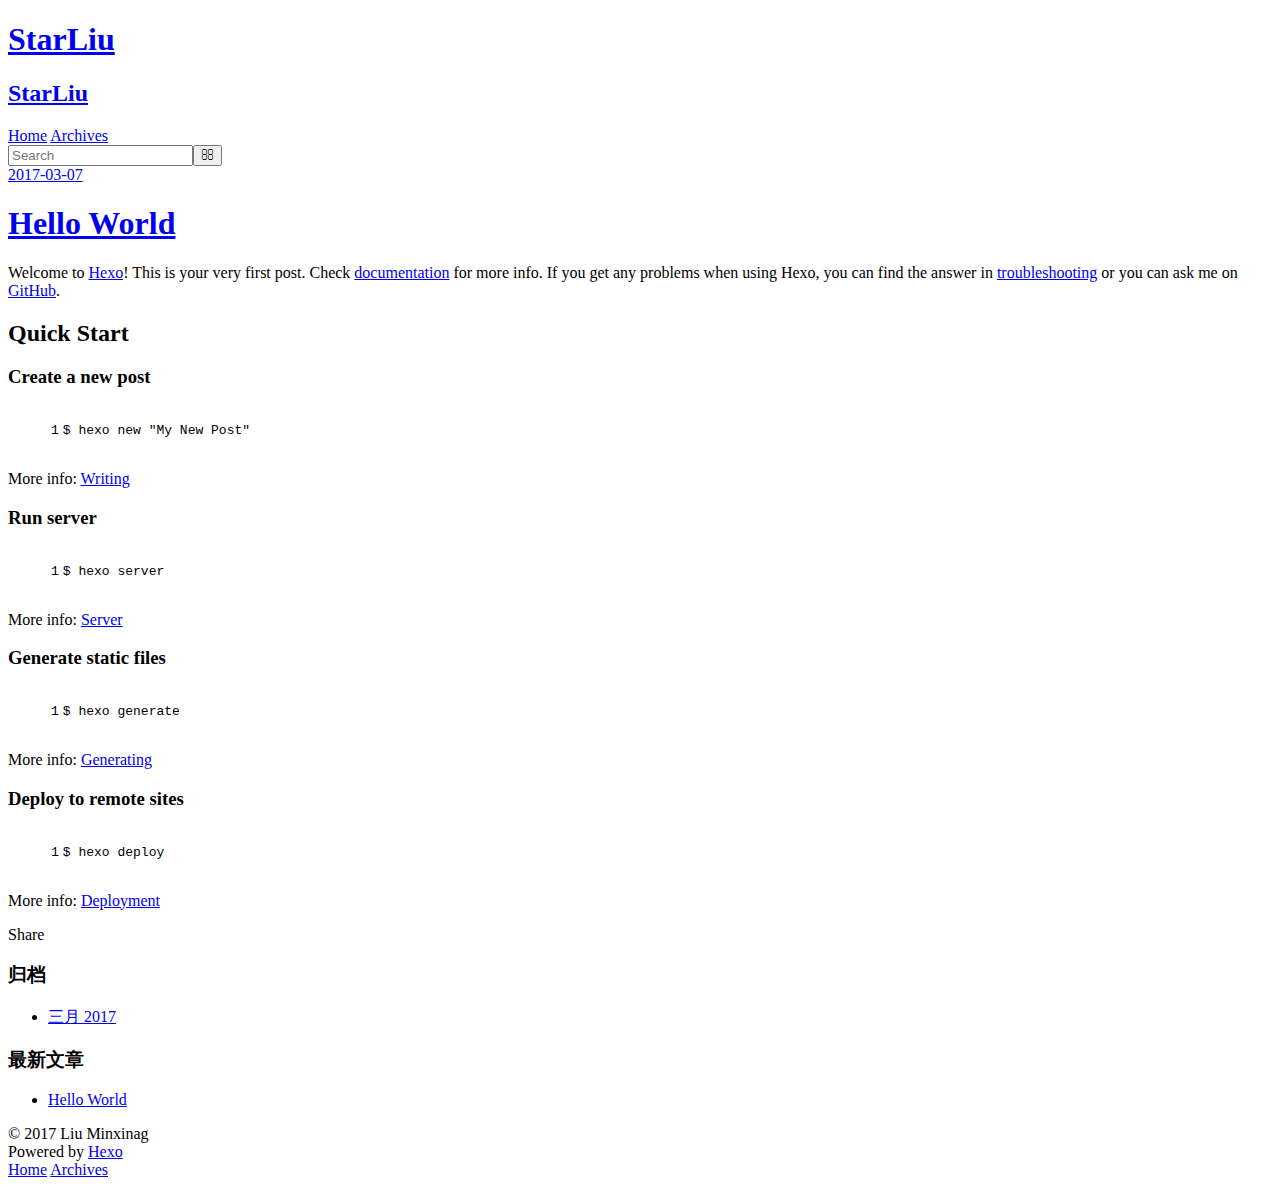
==== index.html @ 8bdf1f51 "Site updated: 2017-03-08 11:22:08" ====
<!DOCTYPE html>
<html>
<head>
  <meta charset="utf-8">
  
  <title>StarLiu</title>
  <meta name="viewport" content="width=device-width, initial-scale=1, maximum-scale=1">
  <meta name="description" content="hello,every body!~">
<meta property="og:type" content="website">
<meta property="og:title" content="StarLiu">
<meta property="og:url" content="https://qq56656808.github.io/index.html">
<meta property="og:site_name" content="StarLiu">
<meta property="og:description" content="hello,every body!~">
<meta name="twitter:card" content="summary">
<meta name="twitter:title" content="StarLiu">
<meta name="twitter:description" content="hello,every body!~">
  
    <link rel="alternate" href="/atom.xml" title="StarLiu" type="application/atom+xml">
  
  
    <link rel="icon" href="/favicon.png">
  
  
    <link href="//fonts.googleapis.com/css?family=Source+Code+Pro" rel="stylesheet" type="text/css">
  
  <link rel="stylesheet" href="/qq56956808.github.io/css/style.css">
  

</head>

<body>
  <div id="container">
    <div id="wrap">
      <header id="header">
  <div id="banner"></div>
  <div id="header-outer" class="outer">
    <div id="header-title" class="inner">
      <h1 id="logo-wrap">
        <a href="/qq56956808.github.io/" id="logo">StarLiu</a>
      </h1>
      
        <h2 id="subtitle-wrap">
          <a href="/qq56956808.github.io/" id="subtitle">StarLiu</a>
        </h2>
      
    </div>
    <div id="header-inner" class="inner">
      <nav id="main-nav">
        <a id="main-nav-toggle" class="nav-icon"></a>
        
          <a class="main-nav-link" href="/qq56956808.github.io/">Home</a>
        
          <a class="main-nav-link" href="/qq56956808.github.io/archives">Archives</a>
        
      </nav>
      <nav id="sub-nav">
        
          <a id="nav-rss-link" class="nav-icon" href="/atom.xml" title="RSS Feed"></a>
        
        <a id="nav-search-btn" class="nav-icon" title="搜索"></a>
      </nav>
      <div id="search-form-wrap">
        <form action="//google.com/search" method="get" accept-charset="UTF-8" class="search-form"><input type="search" name="q" results="0" class="search-form-input" placeholder="Search"><button type="submit" class="search-form-submit">&#xF002;</button><input type="hidden" name="sitesearch" value="https://qq56656808.github.io"></form>
      </div>
    </div>
  </div>
</header>
      <div class="outer">
        <section id="main">
  
    <article id="post-hello-world" class="article article-type-post" itemscope itemprop="blogPost">
  <div class="article-meta">
    <a href="/qq56956808.github.io/2017/03/07/hello-world/" class="article-date">
  <time datetime="2017-03-07T15:05:04.180Z" itemprop="datePublished">2017-03-07</time>
</a>
    
  </div>
  <div class="article-inner">
    
    
      <header class="article-header">
        
  
    <h1 itemprop="name">
      <a class="article-title" href="/qq56956808.github.io/2017/03/07/hello-world/">Hello World</a>
    </h1>
  

      </header>
    
    <div class="article-entry" itemprop="articleBody">
      
        <p>Welcome to <a href="https://hexo.io/" target="_blank" rel="external">Hexo</a>! This is your very first post. Check <a href="https://hexo.io/docs/" target="_blank" rel="external">documentation</a> for more info. If you get any problems when using Hexo, you can find the answer in <a href="https://hexo.io/docs/troubleshooting.html" target="_blank" rel="external">troubleshooting</a> or you can ask me on <a href="https://github.com/hexojs/hexo/issues" target="_blank" rel="external">GitHub</a>.</p>
<h2 id="Quick-Start"><a href="#Quick-Start" class="headerlink" title="Quick Start"></a>Quick Start</h2><h3 id="Create-a-new-post"><a href="#Create-a-new-post" class="headerlink" title="Create a new post"></a>Create a new post</h3><figure class="highlight bash"><table><tr><td class="gutter"><pre><div class="line">1</div></pre></td><td class="code"><pre><div class="line">$ hexo new <span class="string">"My New Post"</span></div></pre></td></tr></table></figure>
<p>More info: <a href="https://hexo.io/docs/writing.html" target="_blank" rel="external">Writing</a></p>
<h3 id="Run-server"><a href="#Run-server" class="headerlink" title="Run server"></a>Run server</h3><figure class="highlight bash"><table><tr><td class="gutter"><pre><div class="line">1</div></pre></td><td class="code"><pre><div class="line">$ hexo server</div></pre></td></tr></table></figure>
<p>More info: <a href="https://hexo.io/docs/server.html" target="_blank" rel="external">Server</a></p>
<h3 id="Generate-static-files"><a href="#Generate-static-files" class="headerlink" title="Generate static files"></a>Generate static files</h3><figure class="highlight bash"><table><tr><td class="gutter"><pre><div class="line">1</div></pre></td><td class="code"><pre><div class="line">$ hexo generate</div></pre></td></tr></table></figure>
<p>More info: <a href="https://hexo.io/docs/generating.html" target="_blank" rel="external">Generating</a></p>
<h3 id="Deploy-to-remote-sites"><a href="#Deploy-to-remote-sites" class="headerlink" title="Deploy to remote sites"></a>Deploy to remote sites</h3><figure class="highlight bash"><table><tr><td class="gutter"><pre><div class="line">1</div></pre></td><td class="code"><pre><div class="line">$ hexo deploy</div></pre></td></tr></table></figure>
<p>More info: <a href="https://hexo.io/docs/deployment.html" target="_blank" rel="external">Deployment</a></p>

      
    </div>
    <footer class="article-footer">
      <a data-url="https://qq56656808.github.io/qq56956808.github.io/2017/03/07/hello-world/" data-id="cj00eetyg0000ecduipn1gcy0" class="article-share-link">Share</a>
      
      
    </footer>
  </div>
  
</article>


  

</section>
        
          <aside id="sidebar">
  
    

  
    

  
    
  
    
  <div class="widget-wrap">
    <h3 class="widget-title">归档</h3>
    <div class="widget">
      <ul class="archive-list"><li class="archive-list-item"><a class="archive-list-link" href="/qq56956808.github.io/archives/2017/03/">三月 2017</a></li></ul>
    </div>
  </div>


  
    
  <div class="widget-wrap">
    <h3 class="widget-title">最新文章</h3>
    <div class="widget">
      <ul>
        
          <li>
            <a href="/qq56956808.github.io/2017/03/07/hello-world/">Hello World</a>
          </li>
        
      </ul>
    </div>
  </div>

  
</aside>
        
      </div>
      <footer id="footer">
  
  <div class="outer">
    <div id="footer-info" class="inner">
      &copy; 2017 Liu Minxinag<br>
      Powered by <a href="http://hexo.io/" target="_blank">Hexo</a>
    </div>
  </div>
</footer>
    </div>
    <nav id="mobile-nav">
  
    <a href="/qq56956808.github.io/" class="mobile-nav-link">Home</a>
  
    <a href="/qq56956808.github.io/archives" class="mobile-nav-link">Archives</a>
  
</nav>
    

<script src="//ajax.googleapis.com/ajax/libs/jquery/2.0.3/jquery.min.js"></script>


  <link rel="stylesheet" href="/qq56956808.github.io/fancybox/jquery.fancybox.css">
  <script src="/qq56956808.github.io/fancybox/jquery.fancybox.pack.js"></script>


<script src="/qq56956808.github.io/js/script.js"></script>

  </div>
</body>
</html>
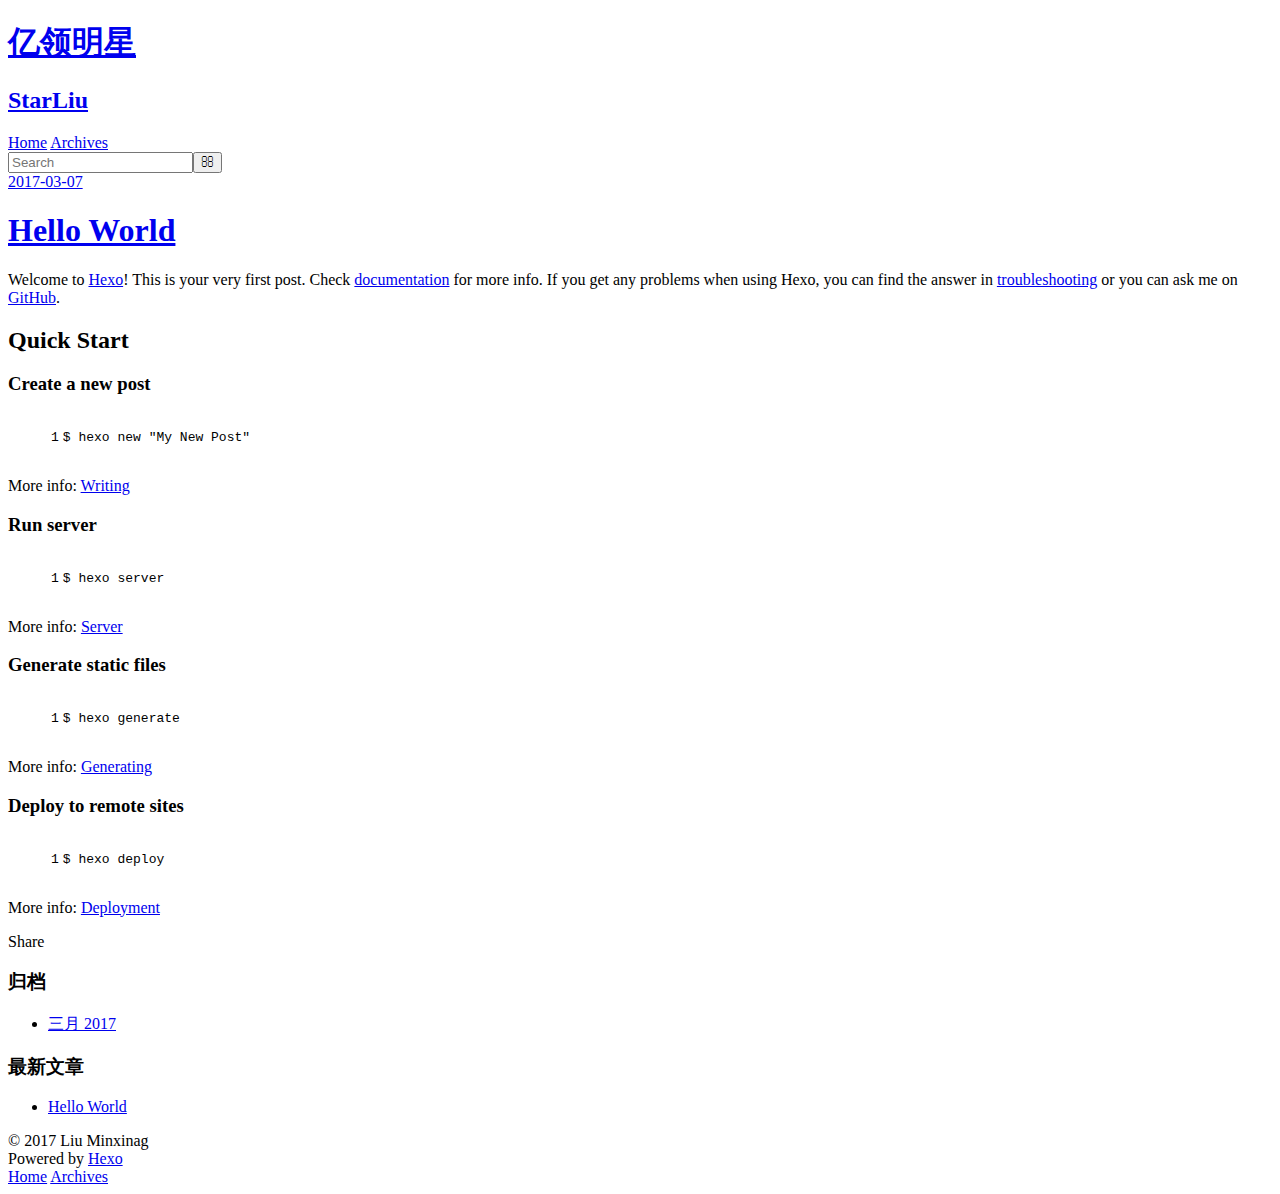
==== commit 8f96c99e: "Site updated: 2017-03-08 14:08:31" ====
--- a/index.html
+++ b/index.html
@@ -3,19 +3,19 @@
 <head>
   <meta charset="utf-8">
   
-  <title>StarLiu</title>
+  <title>亿领明星</title>
   <meta name="viewport" content="width=device-width, initial-scale=1, maximum-scale=1">
   <meta name="description" content="hello,every body!~">
 <meta property="og:type" content="website">
-<meta property="og:title" content="StarLiu">
-<meta property="og:url" content="https://qq56656808.github.io/index.html">
-<meta property="og:site_name" content="StarLiu">
+<meta property="og:title" content="亿领明星">
+<meta property="og:url" content="http://elstarliu.github.io/index.html">
+<meta property="og:site_name" content="亿领明星">
 <meta property="og:description" content="hello,every body!~">
 <meta name="twitter:card" content="summary">
-<meta name="twitter:title" content="StarLiu">
+<meta name="twitter:title" content="亿领明星">
 <meta name="twitter:description" content="hello,every body!~">
   
-    <link rel="alternate" href="/atom.xml" title="StarLiu" type="application/atom+xml">
+    <link rel="alternate" href="/atom.xml" title="亿领明星" type="application/atom+xml">
   
   
     <link rel="icon" href="/favicon.png">
@@ -23,7 +23,7 @@
   
     <link href="//fonts.googleapis.com/css?family=Source+Code+Pro" rel="stylesheet" type="text/css">
   
-  <link rel="stylesheet" href="/qq56956808.github.io/css/style.css">
+  <link rel="stylesheet" href="/css/style.css">
   
 
 </head>
@@ -36,11 +36,11 @@
   <div id="header-outer" class="outer">
     <div id="header-title" class="inner">
       <h1 id="logo-wrap">
-        <a href="/qq56956808.github.io/" id="logo">StarLiu</a>
+        <a href="/" id="logo">亿领明星</a>
       </h1>
       
         <h2 id="subtitle-wrap">
-          <a href="/qq56956808.github.io/" id="subtitle">StarLiu</a>
+          <a href="/" id="subtitle">StarLiu</a>
         </h2>
       
     </div>
@@ -48,9 +48,9 @@
       <nav id="main-nav">
         <a id="main-nav-toggle" class="nav-icon"></a>
         
-          <a class="main-nav-link" href="/qq56956808.github.io/">Home</a>
+          <a class="main-nav-link" href="/">Home</a>
         
-          <a class="main-nav-link" href="/qq56956808.github.io/archives">Archives</a>
+          <a class="main-nav-link" href="/archives">Archives</a>
         
       </nav>
       <nav id="sub-nav">
@@ -60,7 +60,7 @@
         <a id="nav-search-btn" class="nav-icon" title="搜索"></a>
       </nav>
       <div id="search-form-wrap">
-        <form action="//google.com/search" method="get" accept-charset="UTF-8" class="search-form"><input type="search" name="q" results="0" class="search-form-input" placeholder="Search"><button type="submit" class="search-form-submit">&#xF002;</button><input type="hidden" name="sitesearch" value="https://qq56656808.github.io"></form>
+        <form action="//google.com/search" method="get" accept-charset="UTF-8" class="search-form"><input type="search" name="q" results="0" class="search-form-input" placeholder="Search"><button type="submit" class="search-form-submit">&#xF002;</button><input type="hidden" name="sitesearch" value="http://elstarliu.github.io"></form>
       </div>
     </div>
   </div>
@@ -70,7 +70,7 @@
   
     <article id="post-hello-world" class="article article-type-post" itemscope itemprop="blogPost">
   <div class="article-meta">
-    <a href="/qq56956808.github.io/2017/03/07/hello-world/" class="article-date">
+    <a href="/2017/03/07/hello-world/" class="article-date">
   <time datetime="2017-03-07T15:05:04.180Z" itemprop="datePublished">2017-03-07</time>
 </a>
     
@@ -82,7 +82,7 @@
         
   
     <h1 itemprop="name">
-      <a class="article-title" href="/qq56956808.github.io/2017/03/07/hello-world/">Hello World</a>
+      <a class="article-title" href="/2017/03/07/hello-world/">Hello World</a>
     </h1>
   
 
@@ -103,7 +103,7 @@
       
     </div>
     <footer class="article-footer">
-      <a data-url="https://qq56656808.github.io/qq56956808.github.io/2017/03/07/hello-world/" data-id="cj00eetyg0000ecduipn1gcy0" class="article-share-link">Share</a>
+      <a data-url="http://elstarliu.github.io/2017/03/07/hello-world/" data-id="cj00kcsgx00008odu1i39r1gy" class="article-share-link">Share</a>
       
       
     </footer>
@@ -130,7 +130,7 @@
   <div class="widget-wrap">
     <h3 class="widget-title">归档</h3>
     <div class="widget">
-      <ul class="archive-list"><li class="archive-list-item"><a class="archive-list-link" href="/qq56956808.github.io/archives/2017/03/">三月 2017</a></li></ul>
+      <ul class="archive-list"><li class="archive-list-item"><a class="archive-list-link" href="/archives/2017/03/">三月 2017</a></li></ul>
     </div>
   </div>
 
@@ -143,7 +143,7 @@
       <ul>
         
           <li>
-            <a href="/qq56956808.github.io/2017/03/07/hello-world/">Hello World</a>
+            <a href="/2017/03/07/hello-world/">Hello World</a>
           </li>
         
       </ul>
@@ -166,9 +166,9 @@
     </div>
     <nav id="mobile-nav">
   
-    <a href="/qq56956808.github.io/" class="mobile-nav-link">Home</a>
+    <a href="/" class="mobile-nav-link">Home</a>
   
-    <a href="/qq56956808.github.io/archives" class="mobile-nav-link">Archives</a>
+    <a href="/archives" class="mobile-nav-link">Archives</a>
   
 </nav>
     
@@ -176,11 +176,11 @@
 <script src="//ajax.googleapis.com/ajax/libs/jquery/2.0.3/jquery.min.js"></script>
 
 
-  <link rel="stylesheet" href="/qq56956808.github.io/fancybox/jquery.fancybox.css">
-  <script src="/qq56956808.github.io/fancybox/jquery.fancybox.pack.js"></script>
+  <link rel="stylesheet" href="/fancybox/jquery.fancybox.css">
+  <script src="/fancybox/jquery.fancybox.pack.js"></script>
 
 
-<script src="/qq56956808.github.io/js/script.js"></script>
+<script src="/js/script.js"></script>
 
   </div>
 </body>
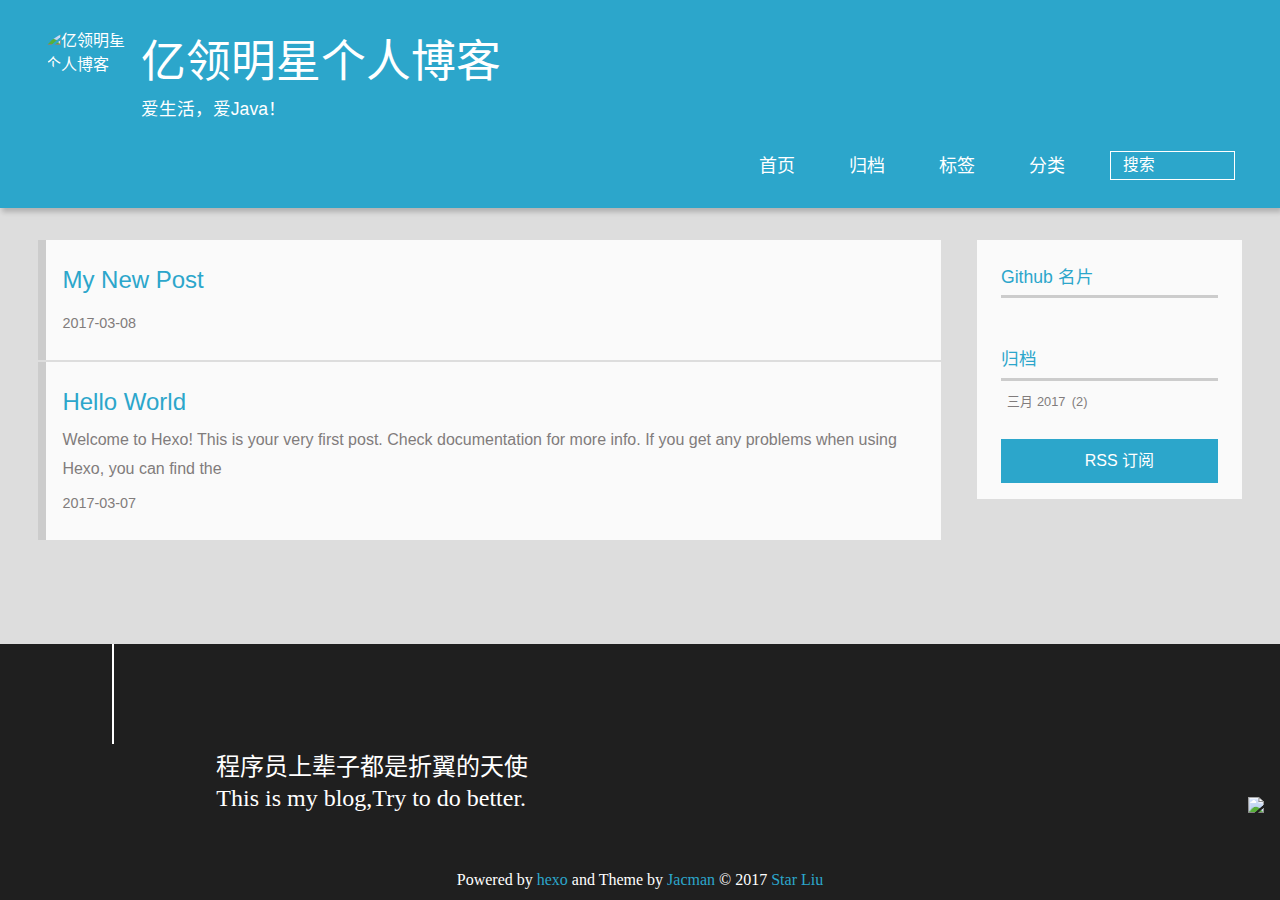
==== commit 34840dd6: "Site updated: 2017-03-09 22:18:21" ====
--- a/index.html
+++ b/index.html
@@ -1,187 +1,317 @@
-<!DOCTYPE html>
-<html>
+
+ <!DOCTYPE HTML>
+<html lang="zh-CN">
 <head>
-  <meta charset="utf-8">
-  
-  <title>亿领明星</title>
-  <meta name="viewport" content="width=device-width, initial-scale=1, maximum-scale=1">
-  <meta name="description" content="hello,every body!~">
+  <meta charset="UTF-8">
+  
+    <title>亿领明星个人博客</title>
+    <meta name="viewport" content="width=device-width, initial-scale=1,user-scalable=no">
+    
+    <meta name="author" content="Star Liu">
+    
+
+    
+    <meta name="description" content="hello,every body!~">
 <meta property="og:type" content="website">
-<meta property="og:title" content="亿领明星">
-<meta property="og:url" content="http://elstarliu.github.io/index.html">
-<meta property="og:site_name" content="亿领明星">
+<meta property="og:title" content="亿领明星个人博客">
+<meta property="og:url" content="http://stargg.github.io/index.html">
+<meta property="og:site_name" content="亿领明星个人博客">
 <meta property="og:description" content="hello,every body!~">
 <meta name="twitter:card" content="summary">
-<meta name="twitter:title" content="亿领明星">
+<meta name="twitter:title" content="亿领明星个人博客">
 <meta name="twitter:description" content="hello,every body!~">
-  
-    <link rel="alternate" href="/atom.xml" title="亿领明星" type="application/atom+xml">
-  
-  
-    <link rel="icon" href="/favicon.png">
-  
-  
-    <link href="//fonts.googleapis.com/css?family=Source+Code+Pro" rel="stylesheet" type="text/css">
-  
-  <link rel="stylesheet" href="/css/style.css">
-  
-
+
+    
+    <link rel="alternative" href="/atom.xml" title="亿领明星个人博客" type="application/atom+xml">
+    
+    
+    <link rel="icon" href="/img/favicon.ico">
+    
+    
+    <link rel="apple-touch-icon" href="/img/jacman.jpg">
+    <link rel="apple-touch-icon-precomposed" href="/img/jacman.jpg">
+    
+    <link rel="stylesheet" href="/css/style.css">
 </head>
 
-<body>
-  <div id="container">
-    <div id="wrap">
-      <header id="header">
-  <div id="banner"></div>
-  <div id="header-outer" class="outer">
-    <div id="header-title" class="inner">
-      <h1 id="logo-wrap">
-        <a href="/" id="logo">亿领明星</a>
-      </h1>
+  <body>
+    <header>
       
-        <h2 id="subtitle-wrap">
-          <a href="/" id="subtitle">StarLiu</a>
-        </h2>
-      
+<div>
+		
+			<div id="imglogo">
+				<a href="/"><img src="/img/山治.jpg" alt="亿领明星个人博客" title="亿领明星个人博客"/></a>
+			</div>
+			
+			<div id="textlogo">
+				<h1 class="site-name"><a href="/" title="亿领明星个人博客">亿领明星个人博客</a></h1>
+				<h2 class="blog-motto">爱生活，爱Java！</h2>
+			</div>
+			<div class="navbar"><a class="navbutton navmobile" href="#" title="菜单">
+			</a></div>
+			<nav class="animated">
+				<ul>
+					<ul>
+					 
+						<li><a href="/">首页</a></li>
+					
+						<li><a href="/archives">归档</a></li>
+					
+						<li><a href="/tags">标签</a></li>
+					
+						<li><a href="/categories">分类</a></li>
+					
+					<li>
+ 					
+					<form class="search" action="//google.com/search" method="get" accept-charset="utf-8">
+						<label>Search</label>
+						<input type="search" id="search" name="q" autocomplete="off" maxlength="20" placeholder="搜索" />
+						<input type="hidden" name="q" value="site:stargg.github.io">
+					</form>
+					
+					</li>
+				</ul>
+			</nav>			
+</div>
+    </header>
+    <div id="container">
+      <div id="main">
+
+  
+<section class="post" itemscope itemprop="blogitem">
+  
+    <a href="/2017/03/08/My-New-Post/" title="My New Post" itemprop="url">
+  
+    <h1 itemprop="name">My New Post</h1>
+    
+     
+           <p itemprop="description" ></p>
+        
+    
+    <time datetime="2017-03-08T14:34:25.000Z" itemprop="datePublished">2017-03-08</time>
+  </a>
+</section>
+
+
+
+
+
+
+  
+<section class="post" itemscope itemprop="blogitem">
+  
+    <a href="/2017/03/07/hello-world/" title="Hello World" itemprop="url">
+  
+    <h1 itemprop="name">Hello World</h1>
+    
+     
+           <p itemprop="description" >Welcome to Hexo! This is your very first post. Check documentation for more info. If you get any problems when using Hexo, you can find the </p>
+        
+    
+    <time datetime="2017-03-07T15:05:04.180Z" itemprop="datePublished">2017-03-07</time>
+  </a>
+</section>
+
+
+
+
+
+
+
+</div>
+      <div class="openaside"><a class="navbutton" href="#" title="显示侧边栏"></a></div>
+
+<div id="asidepart">
+<div class="closeaside"><a class="closebutton" href="#" title="隐藏侧边栏"></a></div>
+<aside class="clearfix">
+
+  
+<div class="github-card">
+<p class="asidetitle">Github 名片</p>
+<div class="github-card" data-github="elstarliu" data-width="220" data-height="119" data-theme="medium">
+<script type="text/javascript" src="//cdn.jsdelivr.net/github-cards/latest/widget.js" ></script>
+</div>
+  </div>
+
+
+
+  
+
+  
+
+  
+  <div class="archiveslist">
+    <p class="asidetitle"><a href="/archives">归档</a></p>
+      <ul class="archive-list"><li class="archive-list-item"><a class="archive-list-link" href="/archives/2017/03/">三月 2017</a><span class="archive-list-count">2</span></li></ul>
+  </div>
+
+
+  
+
+  <div class="rsspart">
+	<a href="/atom.xml" target="_blank" title="rss">RSS 订阅</a>
+</div>
+
+</aside>
+</div>
     </div>
-    <div id="header-inner" class="inner">
-      <nav id="main-nav">
-        <a id="main-nav-toggle" class="nav-icon"></a>
+    <footer><div id="footer" >
+	
+	<div class="line">
+		<span></span>
+		<div class="author"></div>
+	</div>
+	
+	
+	<section class="info">
+		<p> 程序员上辈子都是折翼的天使 <br/>
+			This is my blog,Try to do better.</p>
+	</section>
+	 
+	<div class="social-font" class="clearfix">
+		
+		
+		<a href="https://github.com/elstarliu" target="_blank" class="icon-github" title="github"></a>
+		
+		
+		
+		
+		
+		
+		
+		
+		
+	</div>
+			
+		
+
+		<p class="copyright">
+		Powered by <a href="http://hexo.io" target="_blank" title="hexo">hexo</a> and Theme by <a href="https://github.com/wuchong/jacman" target="_blank" title="Jacman">Jacman</a> © 2017 
+		
+		<a href="/about" target="_blank" title="Star Liu">Star Liu</a>
+		
+		
+		</p>
+</div>
+</footer>
+    <script src="/js/jquery-2.0.3.min.js"></script>
+<script src="/js/jquery.imagesloaded.min.js"></script>
+<script src="/js/gallery.js"></script>
+<script src="/js/jquery.qrcode-0.12.0.min.js"></script>
+
+<script type="text/javascript">
+$(document).ready(function(){ 
+  $('.navbar').click(function(){
+    $('header nav').toggleClass('shownav');
+  });
+  var myWidth = 0;
+  function getSize(){
+    if( typeof( window.innerWidth ) == 'number' ) {
+      myWidth = window.innerWidth;
+    } else if( document.documentElement && document.documentElement.clientWidth) {
+      myWidth = document.documentElement.clientWidth;
+    };
+  };
+  var m = $('#main'),
+      a = $('#asidepart'),
+      c = $('.closeaside'),
+      o = $('.openaside');
+  c.click(function(){
+    a.addClass('fadeOut').css('display', 'none');
+    o.css('display', 'block').addClass('fadeIn');
+    m.addClass('moveMain');
+  });
+  o.click(function(){
+    o.css('display', 'none').removeClass('beforeFadeIn');
+    a.css('display', 'block').removeClass('fadeOut').addClass('fadeIn');      
+    m.removeClass('moveMain');
+  });
+  $(window).scroll(function(){
+    o.css("top",Math.max(80,260-$(this).scrollTop()));
+  });
+  
+  $(window).resize(function(){
+    getSize(); 
+    if (myWidth >= 1024) {
+      $('header nav').removeClass('shownav');
+    }else{
+      m.removeClass('moveMain');
+      a.css('display', 'block').removeClass('fadeOut');
+      o.css('display', 'none');
         
-          <a class="main-nav-link" href="/">Home</a>
-        
-          <a class="main-nav-link" href="/archives">Archives</a>
-        
-      </nav>
-      <nav id="sub-nav">
-        
-          <a id="nav-rss-link" class="nav-icon" href="/atom.xml" title="RSS Feed"></a>
-        
-        <a id="nav-search-btn" class="nav-icon" title="搜索"></a>
-      </nav>
-      <div id="search-form-wrap">
-        <form action="//google.com/search" method="get" accept-charset="UTF-8" class="search-form"><input type="search" name="q" results="0" class="search-form-input" placeholder="Search"><button type="submit" class="search-form-submit">&#xF002;</button><input type="hidden" name="sitesearch" value="http://elstarliu.github.io"></form>
-      </div>
-    </div>
-  </div>
-</header>
-      <div class="outer">
-        <section id="main">
-  
-    <article id="post-hello-world" class="article article-type-post" itemscope itemprop="blogPost">
-  <div class="article-meta">
-    <a href="/2017/03/07/hello-world/" class="article-date">
-  <time datetime="2017-03-07T15:05:04.180Z" itemprop="datePublished">2017-03-07</time>
-</a>
-    
-  </div>
-  <div class="article-inner">
-    
-    
-      <header class="article-header">
-        
-  
-    <h1 itemprop="name">
-      <a class="article-title" href="/2017/03/07/hello-world/">Hello World</a>
-    </h1>
-  
-
-      </header>
-    
-    <div class="article-entry" itemprop="articleBody">
-      
-        <p>Welcome to <a href="https://hexo.io/" target="_blank" rel="external">Hexo</a>! This is your very first post. Check <a href="https://hexo.io/docs/" target="_blank" rel="external">documentation</a> for more info. If you get any problems when using Hexo, you can find the answer in <a href="https://hexo.io/docs/troubleshooting.html" target="_blank" rel="external">troubleshooting</a> or you can ask me on <a href="https://github.com/hexojs/hexo/issues" target="_blank" rel="external">GitHub</a>.</p>
-<h2 id="Quick-Start"><a href="#Quick-Start" class="headerlink" title="Quick Start"></a>Quick Start</h2><h3 id="Create-a-new-post"><a href="#Create-a-new-post" class="headerlink" title="Create a new post"></a>Create a new post</h3><figure class="highlight bash"><table><tr><td class="gutter"><pre><div class="line">1</div></pre></td><td class="code"><pre><div class="line">$ hexo new <span class="string">"My New Post"</span></div></pre></td></tr></table></figure>
-<p>More info: <a href="https://hexo.io/docs/writing.html" target="_blank" rel="external">Writing</a></p>
-<h3 id="Run-server"><a href="#Run-server" class="headerlink" title="Run server"></a>Run server</h3><figure class="highlight bash"><table><tr><td class="gutter"><pre><div class="line">1</div></pre></td><td class="code"><pre><div class="line">$ hexo server</div></pre></td></tr></table></figure>
-<p>More info: <a href="https://hexo.io/docs/server.html" target="_blank" rel="external">Server</a></p>
-<h3 id="Generate-static-files"><a href="#Generate-static-files" class="headerlink" title="Generate static files"></a>Generate static files</h3><figure class="highlight bash"><table><tr><td class="gutter"><pre><div class="line">1</div></pre></td><td class="code"><pre><div class="line">$ hexo generate</div></pre></td></tr></table></figure>
-<p>More info: <a href="https://hexo.io/docs/generating.html" target="_blank" rel="external">Generating</a></p>
-<h3 id="Deploy-to-remote-sites"><a href="#Deploy-to-remote-sites" class="headerlink" title="Deploy to remote sites"></a>Deploy to remote sites</h3><figure class="highlight bash"><table><tr><td class="gutter"><pre><div class="line">1</div></pre></td><td class="code"><pre><div class="line">$ hexo deploy</div></pre></td></tr></table></figure>
-<p>More info: <a href="https://hexo.io/docs/deployment.html" target="_blank" rel="external">Deployment</a></p>
-
-      
-    </div>
-    <footer class="article-footer">
-      <a data-url="http://elstarliu.github.io/2017/03/07/hello-world/" data-id="cj00kcsgx00008odu1i39r1gy" class="article-share-link">Share</a>
-      
-      
-    </footer>
-  </div>
-  
-</article>
-
-
-  
-
-</section>
-        
-          <aside id="sidebar">
-  
-    
-
-  
-    
-
-  
-    
-  
-    
-  <div class="widget-wrap">
-    <h3 class="widget-title">归档</h3>
-    <div class="widget">
-      <ul class="archive-list"><li class="archive-list-item"><a class="archive-list-link" href="/archives/2017/03/">三月 2017</a></li></ul>
-    </div>
-  </div>
-
-
-  
-    
-  <div class="widget-wrap">
-    <h3 class="widget-title">最新文章</h3>
-    <div class="widget">
-      <ul>
-        
-          <li>
-            <a href="/2017/03/07/hello-world/">Hello World</a>
-          </li>
-        
-      </ul>
-    </div>
-  </div>
-
-  
-</aside>
-        
-      </div>
-      <footer id="footer">
-  
-  <div class="outer">
-    <div id="footer-info" class="inner">
-      &copy; 2017 Liu Minxinag<br>
-      Powered by <a href="http://hexo.io/" target="_blank">Hexo</a>
-    </div>
-  </div>
-</footer>
-    </div>
-    <nav id="mobile-nav">
-  
-    <a href="/" class="mobile-nav-link">Home</a>
-  
-    <a href="/archives" class="mobile-nav-link">Archives</a>
-  
-</nav>
-    
-
-<script src="//ajax.googleapis.com/ajax/libs/jquery/2.0.3/jquery.min.js"></script>
-
-
-  <link rel="stylesheet" href="/fancybox/jquery.fancybox.css">
-  <script src="/fancybox/jquery.fancybox.pack.js"></script>
-
-
-<script src="/js/script.js"></script>
-
-  </div>
-</body>
-</html>+    }
+  });
+});
+</script>
+
+
+
+
+
+
+
+
+
+
+<link rel="stylesheet" href="/fancybox/jquery.fancybox.css" media="screen" type="text/css">
+<script src="/fancybox/jquery.fancybox.pack.js"></script>
+<script type="text/javascript">
+$(document).ready(function(){ 
+  $('.article-content').each(function(i){
+    $(this).find('img').each(function(){
+      if ($(this).parent().hasClass('fancybox')) return;
+      var alt = this.alt;
+      if (alt) $(this).after('<span class="caption">' + alt + '</span>');
+      $(this).wrap('<a href="' + this.src + '" title="' + alt + '" class="fancybox"></a>');
+    });
+    $(this).find('.fancybox').each(function(){
+      $(this).attr('rel', 'article' + i);
+    });
+  });
+  if($.fancybox){
+    $('.fancybox').fancybox();
+  }
+}); 
+</script>
+
+
+
+<!-- Analytics Begin -->
+
+
+
+<script>
+var _hmt = _hmt || [];
+(function() {
+  var hm = document.createElement("script");
+  hm.src = "//hm.baidu.com/hm.js?e6d1f421bbc9962127a50488f9ed37d1";
+  var s = document.getElementsByTagName("script")[0]; 
+  s.parentNode.insertBefore(hm, s);
+})();
+</script>
+
+
+
+<!-- Analytics End -->
+
+<!-- Totop Begin -->
+
+	<div id="totop">
+	<a title="返回顶部"><img src="/img/scrollup.png"/></a>
+	</div>
+	<script src="/js/totop.js"></script>
+
+<!-- Totop End -->
+
+<!-- MathJax Begin -->
+<!-- mathjax config similar to math.stackexchange -->
+
+
+<!-- MathJax End -->
+
+<!-- Tiny_search Begin -->
+
+<!-- Tiny_search End -->
+
+  </body>
+ </html>
--- a/css/style.css
+++ b/css/style.css
@@ -0,0 +1,2374 @@
+html,
+body,
+div,
+span,
+applet,
+object,
+iframe,
+h1,
+h2,
+h3,
+h4,
+h5,
+h6,
+p,
+blockquote,
+pre,
+a,
+abbr,
+acronym,
+address,
+big,
+cite,
+code,
+del,
+dfn,
+em,
+img,
+ins,
+kbd,
+q,
+s,
+samp,
+small,
+strike,
+strong,
+sub,
+sup,
+tt,
+var,
+dl,
+dt,
+dd,
+ol,
+ul,
+li,
+fieldset,
+form,
+label,
+legend,
+table,
+caption,
+tbody,
+tfoot,
+thead,
+tr,
+th,
+td {
+  margin: 0;
+  padding: 0;
+  border: 0;
+  outline: 0;
+  font-weight: inherit;
+  font-style: inherit;
+  font-family: inherit;
+  font-size: 100%;
+  vertical-align: baseline;
+}
+body {
+  line-height: 1;
+  color: #000;
+  background: #fff;
+}
+ol,
+ul {
+  list-style: none;
+}
+table {
+  border-collapse: separate;
+  border-spacing: 0;
+  vertical-align: middle;
+}
+caption,
+th,
+td {
+  text-align: left;
+  font-weight: normal;
+  vertical-align: middle;
+}
+a img {
+  border: none;
+}
+/* custom Font*/
+@font-face {
+  font-family: "covered_by_your_graceregular";
+  font-weight: normal;
+  font-style: normal;
+  src: url("../font/coveredbyyourgrace-webfont.eot");
+  src: url("../font/coveredbyyourgrace-webfont.eot?#iefix") format('embedded-opentype'), url("../font/coveredbyyourgrace-webfont.svg#covered_by_your_graceregular") format('svg'), url("../font/coveredbyyourgrace-webfont.woff") format('woff'), url("../font/coveredbyyourgrace-webfont.ttf") format('truetype');
+}
+/* icon Font */
+@font-face {
+  font-family: "FontAwesome";
+  font-style: normal;
+  font-weight: normal;
+  src: url("../font/fontawesome-webfont.eot?v=#4.0.3");
+  src: url("../font/fontawesome-webfont.eot?#iefix&v=#4.0.3") format("embedded-opentype"), url("../font/fontawesome-webfont.woff?v=#4.0.3") format("woff"), url("../font/fontawesome-webfont.ttf?v=#4.0.3") format("truetype"), url("../font/fontawesome-webfont.svg#fontawesomeregular?v=#4.0.3") format("svg");
+}
+@font-face {
+  font-family: "fontdiao";
+  font-weight: normal;
+  font-style: normal;
+  src: url("../font/fontdiao.eot");
+  src: url("../font/fontdiao.eot?#iefix") format('embedded-opentype'), url("../font/fontdiao.svg#fontdiao") format('svg'), url("../font/fontdiao.woff") format('woff'), url("../font/fontdiao.ttf") format('truetype');
+}
+/* Public style */
+* {
+  -webkit-margin-before: 0;
+  -webkit-margin-after: 0;
+}
+body {
+  background: #ddd;
+  background-image: url("/img/bg.jpg");
+  font-family: "Helvetica Neue", "Helvetica", "Microsoft YaHei", "WenQuanYi Micro Hei", Arial, sans-serif;
+  font-size: 100%;
+  color: #817c7c;
+  line-height: 1.5;
+  min-height: 100vh;
+  display: -webkit-flex;
+  display: -webkit-box;
+  display: -moz-box;
+  display: -webkit-flex;
+  display: -ms-flexbox;
+  display: box;
+  display: flex;
+  -webkit-flex-direction: column;
+  -webkit-box-orient: vertical;
+  -moz-box-orient: vertical;
+  -o-box-orient: vertical;
+  -webkit-flex-direction: column;
+  -ms-flex-direction: column;
+  flex-direction: column;
+}
+iframe {
+  margin-top: 10px;
+}
+small {
+  font-size: 80%;
+}
+sub,
+sup {
+  font-size: 75%;
+  line-height: 0;
+  position: relative;
+  vertical-align: baseline;
+}
+sup {
+  top: -0.5em;
+  padding-left: 0.3em;
+}
+sub {
+  bottom: -0.25em;
+}
+a {
+  text-decoration: none;
+  color: #817c7c;
+}
+a:hover,
+a:focus {
+  outline: 0;
+  text-decoration: none;
+  -webkit-transition: color 0.25s, background 0.5s;
+  -moz-transition: color 0.25s, background 0.5s;
+  -o-transition: color 0.25s, background 0.5s;
+  -ms-transition: color 0.25s, background 0.5s;
+  transition: color 0.25s, background 0.5s;
+}
+a:hover:before {
+  -webkit-transition: color 0.25s, background 0.5s;
+  -moz-transition: color 0.25s, background 0.5s;
+  -o-transition: color 0.25s, background 0.5s;
+  -ms-transition: color 0.25s, background 0.5s;
+  transition: color 0.25s, background 0.5s;
+}
+input:focus {
+  outline: none;
+}
+input,
+button {
+  margin: 0;
+  padding: 0;
+}
+input::-moz-focus-inner,
+button::-moz-focus-inner {
+  border: 0;
+  padding: 0;
+}
+h1 {
+  font-size: 1.5em;
+}
+.fa {
+  display: inline-block;
+  font-family: FontAwesome;
+  font-style: normal;
+  font-weight: normal;
+  line-height: 1;
+  -webkit-font-smoothing: antialiased;
+  -moz-osx-font-smoothing: grayscale;
+}
+.clearfix {
+  zoom: 1;
+}
+.clearfix:before,
+.clearfix:after {
+  content: "";
+  display: table;
+}
+.clearfix:after {
+  clear: both;
+}
+::-webkit-input-placeholder {
+  color: #fff;
+  padding: 2px 0 0 4px;
+}
+::-moz-placeholder {
+  color: #fff;
+  padding: 2px 0 0 4px;
+}
+:-ms-input-placeholder {
+  color: #fff;
+  padding: 2px 0 0 4px;
+}
+::-webkit-input-placeholder::before {
+  font-family: "FontAwesome";
+  -webkit-font-smoothing: antialiased;
+  -moz-osx-font-smoothing: grayscale;
+  content: "\f002";
+  padding-right: 4px;
+}
+::-moz-placeholder:before {
+  font-family: "FontAwesome";
+  -webkit-font-smoothing: antialiased;
+  -moz-osx-font-smoothing: grayscale;
+  content: "\f002";
+  padding-right: 4px;
+}
+:-ms-input-placeholder::before {
+  font-family: "FontAwesome";
+  -webkit-font-smoothing: antialiased;
+  -moz-osx-font-smoothing: grayscale;
+  content: "\f002";
+  padding-right: 4px;
+}
+input[type="search"]::-webkit-search-cancel-button,
+input[type="search"]::-webkit-search-decoration {
+  -webkit-appearance: none;
+}
+::-webkit-search-cancel-button:after {
+  font-family: "FontAwesome";
+  -webkit-font-smoothing: antialiased;
+  -moz-osx-font-smoothing: grayscale;
+  content: '\f00d';
+  color: #fff;
+  padding-right: 4px;
+}
+/* css3 animate */
+.animated {
+  -webkit-animation-fill-mode: both;
+  -moz-animation-fill-mode: both;
+  -o-animation-fill-mode: both;
+  -ms-animation-fill-mode: both;
+  animation-fill-mode: both;
+  -webkit-animation-duration: 1s;
+  -moz-animation-duration: 1s;
+  -o-animation-duration: 1s;
+  -ms-animation-duration: 1s;
+  animation-duration: 1s;
+}
+@-webkit-keyframes fadeIn {
+  0% {
+    opacity: 0;
+    -ms-filter: "progid:DXImageTransform.Microsoft.Alpha(Opacity=0)";
+    filter: alpha(opacity=0);
+  }
+  100% {
+    opacity: 1;
+    -ms-filter: none;
+    filter: none;
+  }
+}
+.fadeIn {
+  -webkit-animation-name: fadeIn;
+  -moz-animation-name: fadeIn;
+  -o-animation-name: fadeIn;
+  -ms-animation-name: fadeIn;
+  animation-name: fadeIn;
+}
+.fadeOut {
+  -webkit-animation-name: fadeOut;
+  -moz-animation-name: fadeOut;
+  -o-animation-name: fadeOut;
+  -ms-animation-name: fadeOut;
+  animation-name: fadeOut;
+}
+@-moz-keyframes fadeInDown {
+  0% {
+    opacity: 0;
+    -ms-filter: "progid:DXImageTransform.Microsoft.Alpha(Opacity=0)";
+    filter: alpha(opacity=0);
+    -webkit-transform: translateY(-20px);
+    -moz-transform: translateY(-20px);
+    -o-transform: translateY(-20px);
+    -ms-transform: translateY(-20px);
+    transform: translateY(-20px);
+  }
+  100% {
+    opacity: 1;
+    -ms-filter: none;
+    filter: none;
+    -webkit-transform: translateY(0);
+    -moz-transform: translateY(0);
+    -o-transform: translateY(0);
+    -ms-transform: translateY(0);
+    transform: translateY(0);
+  }
+}
+@-webkit-keyframes fadeInDown {
+  0% {
+    opacity: 0;
+    -ms-filter: "progid:DXImageTransform.Microsoft.Alpha(Opacity=0)";
+    filter: alpha(opacity=0);
+    -webkit-transform: translateY(-20px);
+    -moz-transform: translateY(-20px);
+    -o-transform: translateY(-20px);
+    -ms-transform: translateY(-20px);
+    transform: translateY(-20px);
+  }
+  100% {
+    opacity: 1;
+    -ms-filter: none;
+    filter: none;
+    -webkit-transform: translateY(0);
+    -moz-transform: translateY(0);
+    -o-transform: translateY(0);
+    -ms-transform: translateY(0);
+    transform: translateY(0);
+  }
+}
+@-o-keyframes fadeInDown {
+  0% {
+    opacity: 0;
+    -ms-filter: "progid:DXImageTransform.Microsoft.Alpha(Opacity=0)";
+    filter: alpha(opacity=0);
+    -webkit-transform: translateY(-20px);
+    -moz-transform: translateY(-20px);
+    -o-transform: translateY(-20px);
+    -ms-transform: translateY(-20px);
+    transform: translateY(-20px);
+  }
+  100% {
+    opacity: 1;
+    -ms-filter: none;
+    filter: none;
+    -webkit-transform: translateY(0);
+    -moz-transform: translateY(0);
+    -o-transform: translateY(0);
+    -ms-transform: translateY(0);
+    transform: translateY(0);
+  }
+}
+@keyframes fadeInDown {
+  0% {
+    opacity: 0;
+    -ms-filter: "progid:DXImageTransform.Microsoft.Alpha(Opacity=0)";
+    filter: alpha(opacity=0);
+    -webkit-transform: translateY(-20px);
+    -moz-transform: translateY(-20px);
+    -o-transform: translateY(-20px);
+    -ms-transform: translateY(-20px);
+    transform: translateY(-20px);
+  }
+  100% {
+    opacity: 1;
+    -ms-filter: none;
+    filter: none;
+    -webkit-transform: translateY(0);
+    -moz-transform: translateY(0);
+    -o-transform: translateY(0);
+    -ms-transform: translateY(0);
+    transform: translateY(0);
+  }
+}
+body >header {
+  width: 100%;
+  -webkit-box-shadow: 2px 4px 5px rgba(3,3,3,0.2);
+  box-shadow: 2px 4px 5px rgba(3,3,3,0.2);
+  background: url("../") center #2ca6cb;
+  color: #fff;
+  padding: 1em 0 0.8em;
+}
+@media only screen and (min-width: 1024px) {
+  body >header {
+    padding: 1.8em 0 1.5em;
+  }
+}
+body >header >div {
+  width: 95%;
+  margin: 0 auto;
+  position: relative;
+  overflow: hidden;
+}
+@media only screen and (min-width: 1024px) {
+  body >header >div {
+    width: 93%;
+  }
+}
+body >header a {
+  display: block;
+  color: #fff;
+}
+#imglogo {
+  float: left;
+  width: 4em;
+  height: 4em;
+}
+@media only screen and (min-width: 768px) {
+  #imglogo {
+    width: 5em;
+  }
+}
+@media only screen and (min-width: 1024px) {
+  #imglogo {
+    width: 5.5em;
+  }
+}
+#imglogo img {
+  width: 4em;
+  border-radius: 100%;
+}
+@media only screen and (min-width: 768px) {
+  #imglogo img {
+    width: 5em;
+  }
+}
+@media only screen and (min-width: 1024px) {
+  #imglogo img {
+    width: 5.5em;
+  }
+}
+#textlogo {
+  float: left;
+  width: 75%;
+  margin-left: 0.5em;
+}
+#textlogo h1.site-name {
+  width: 86%;
+  font-family: "covered_by_your_graceregular";
+  font-size: 200%;
+  line-height: 1.5;
+  -webkit-font-smoothing: antialiased;
+  -moz-osx-font-smoothing: grayscale;
+}
+@media only screen and (min-width: 768px) {
+  #textlogo h1.site-name {
+    font-size: 240%;
+  }
+}
+@media only screen and (min-width: 1024px) {
+  #textlogo h1.site-name {
+    font-size: 280%;
+  }
+}
+#textlogo h2.blog-motto {
+  font-size: 0.7em;
+  font-weight: normal;
+}
+@media only screen and (min-width: 768px) {
+  #textlogo h2.blog-motto {
+    font-size: 100%;
+  }
+}
+@media only screen and (min-width: 1024px) {
+  #textlogo h2.blog-motto {
+    font-size: 110%;
+  }
+}
+.navbar {
+  position: absolute;
+  width: 2em;
+  right: 0em;
+  top: 1em;
+  padding: 0.5em;
+}
+@media only screen and (min-width: 1024px) {
+  .navbar {
+    display: none;
+  }
+}
+.navbutton::before {
+  font-family: "FontAwesome";
+  -webkit-font-smoothing: antialiased;
+  -moz-osx-font-smoothing: grayscale;
+  content: "\f0c9";
+}
+.navmobile::before {
+  padding-left: 1em;
+}
+header nav {
+  float: left;
+  width: 100%;
+  font-size: 112.5%;
+  padding-top: 0.5em;
+  max-height: 0.01em;
+  -webkit-transition: max-height 1s ease-out;
+  -moz-transition: max-height 1s ease-out;
+  -o-transition: max-height 1s ease-out;
+  -ms-transition: max-height 1s ease-out;
+  transition: max-height 1s ease-out;
+}
+@media only screen and (min-width: 568px) {
+  header nav {
+    width: 50%;
+  }
+}
+@media only screen and (min-width: 1024px) {
+  header nav {
+    float: right;
+    width: auto;
+    margin-top: 1em;
+    max-height: none;
+  }
+}
+@media only screen and (min-width: 1024px) {
+  header nav ul {
+    float: right;
+  }
+}
+@media only screen and (min-width: 1024px) {
+  header nav ul li {
+    float: left;
+  }
+}
+header nav ul li a {
+  padding: 0.2em 0 0.2em 1em;
+}
+@media only screen and (min-width: 1024px) {
+  header nav ul li a {
+    padding: 0.2em 1.5em;
+  }
+}
+header nav ul li a:hover {
+  background: #1b7f9e;
+  color: #e9cd4c;
+}
+.shownav {
+  max-height: 40em;
+}
+.search {
+  padding: 0.1em 0 0 1em;
+}
+.search input {
+  -webkit-appearance: textfield;
+  font-size: 0.87em;
+  line-height: 1.7;
+  border: 1px solid #fff;
+  color: #fff;
+  background: transparent;
+  width: 80%;
+  padding-left: 0.5em;
+}
+@media only screen and (min-width: 1024px) {
+  .search input {
+    width: 8em;
+    -webkit-transition: 0.5s width;
+    -moz-transition: 0.5s width;
+    -o-transition: 0.5s width;
+    -ms-transition: 0.5s width;
+    transition: 0.5s width;
+  }
+  .search input:focus {
+    width: 15em;
+  }
+}
+.search label {
+  display: none;
+}
+/* index layout */
+#container {
+  -webkit-flex: 1;
+  width: 95%;
+  margin: 0 auto;
+  overflow: hidden;
+}
+@media only screen and (min-width: 768px) {
+  #container {
+    width: 96%;
+  }
+}
+@media only screen and (min-width: 1024px) {
+  #container {
+    width: 94%;
+  }
+}
+@media only screen and (min-width: 1560px) {
+  #container {
+    width: 82%;
+  }
+}
+#main {
+  margin: 1em 0 0;
+  line-height: 1.8;
+}
+@media only screen and (min-width: 1024px) {
+  #main {
+    margin: 2em 0 0;
+    width: 75%;
+    float: left;
+    -webkit-transition: margin 0.5s ease-out;
+    -moz-transition: margin 0.5s ease-out;
+    -o-transition: margin 0.5s ease-out;
+    -ms-transition: margin 0.5s ease-out;
+    transition: margin 0.5s ease-out;
+  }
+}
+#main section.post {
+  background: #fafafa;
+  margin-bottom: 0.125em;
+}
+#main section.post a {
+  display: block;
+  border-left: 0.5em solid #ccc;
+  -webkit-transition: border-left 0.45s;
+  -moz-transition: border-left 0.45s;
+  -o-transition: border-left 0.45s;
+  -ms-transition: border-left 0.45s;
+  transition: border-left 0.45s;
+  padding: 0.5em;
+}
+@media only screen and (min-width: 768px) {
+  #main section.post a {
+    padding: 1em;
+  }
+}
+#main section.post a:hover {
+  border-left: 0.5em solid #2ca6cb;
+}
+#main section.post a h1 {
+  color: #2ca6cb;
+  line-height: 2;
+}
+#main section.post a p {
+  color: #817c7c;
+}
+#main section.post a time {
+  color: #817c7c;
+  display: block;
+  margin: 0.5em 0;
+  font-size: 0.9em;
+}
+#main article.post-expand {
+  background: #fafafa;
+  margin-bottom: 3.5em;
+}
+#main article.post-expand .img-logo {
+  max-width: 180px;
+  max-height: 96px;
+  display: block !important;
+  margin-right: 0.7em;
+  margin-left: 0.7em;
+  padding: 0;
+  float: right;
+  clear: right;
+}
+#main article.post-expand .img-topic {
+  max-width: 300px;
+  max-height: 1800px;
+  display: block !important;
+  margin-left: 0.7em;
+  margin-right: 0.7em;
+  padding: 0;
+  float: right;
+  clear: right;
+}
+#main article.post-expand .article-more-link a {
+  display: inline-block;
+  line-height: 1em;
+  padding: 6px 15px;
+  border-radius: 15px;
+  background: #ddd;
+  color: #817c7c;
+  text-decoration: none;
+}
+#main article.post-expand .article-more-link a:hover {
+  background: #2ca6cb;
+  color: #fff;
+  text-decoration: none;
+}
+#archive-page section.post a {
+  font-size: 0.9em;
+  padding: 0.5em !important;
+}
+@media only screen and (min-width: 768px) {
+  #archive-page section.post a time {
+    padding-left: 1em;
+  }
+}
+.moveMain {
+  margin-left: 10% !important;
+}
+.unexpand .prev {
+  border-left: 0.5em solid #ccc;
+}
+.unexpand .prev:hover {
+  border-left: 0.5em solid #2ca6cb;
+}
+#page-nav {
+  background: #fafafa;
+  text-align: center;
+  overflow: hidden;
+}
+#page-nav a {
+  display: inline-block;
+  padding: 0.5em 1em;
+}
+#page-nav a {
+  color: #2ca6cb;
+}
+#page-nav a:hover {
+  background: #ccc;
+  color: #2ca6cb;
+}
+#page-nav .prev {
+  float: left;
+  -webkit-transition: border-left 0.5s;
+  -moz-transition: border-left 0.5s;
+  -o-transition: border-left 0.5s;
+  -ms-transition: border-left 0.5s;
+  transition: border-left 0.5s;
+}
+#page-nav .prev span:before {
+  font-family: "FontAwesome";
+  -webkit-font-smoothing: antialiased;
+  -moz-osx-font-smoothing: grayscale;
+  content: "\f053";
+  padding-right: 0.5em;
+}
+#page-nav .next {
+  float: right;
+}
+#page-nav .next span:before {
+  font-family: "FontAwesome";
+  -webkit-font-smoothing: antialiased;
+  -moz-osx-font-smoothing: grayscale;
+  content: "\f054";
+  padding-left: 0.5em;
+}
+#page-nav .page-number {
+  display: none;
+  padding: 0.5em 1em;
+}
+@media only screen and (min-width: 768px) {
+  #page-nav .page-number {
+    display: inline-block;
+  }
+}
+#page-nav .current {
+  color: #b8b8b8;
+  font-weight: bold;
+}
+#page-nav .space {
+  color: #2ca6cb;
+}
+/* page layout */
+@media only screen and (min-width: 1024px) {
+  .page {
+    margin-left: 10% !important;
+  }
+}
+/* archive layout */
+.category-icon:before,
+.tag-icon:before,
+.archive-icon:before {
+  font-family: "FontAwesome";
+  -webkit-font-smoothing: antialiased;
+  -moz-osx-font-smoothing: grayscale;
+  color: #ccc;
+  font-size: 100%;
+  padding-right: 0.3em;
+}
+.category-icon:before {
+  content: "\f07b";
+}
+.tag-icon:before {
+  content: "\f02c";
+}
+.archive-icon:before {
+  content: "\f187";
+}
+.archive-title {
+  margin: 1em 0;
+  padding: 2em;
+  background: #fafafa;
+  border-left: 0.5em solid #ccc;
+}
+@media only screen and (min-width: 1024px) {
+  .archive-title {
+    margin: 2em 0;
+    width: 18.5%;
+    padding-left: 0.5%;
+    float: left;
+  }
+}
+.archive-title h2 {
+  width: 90%;
+  color: #2ca6cb;
+  font-size: 120%;
+}
+.archive-title a {
+  color: #2ca6cb;
+  -webkit-transition: color 0.5s;
+  -moz-transition: color 0.5s;
+  -o-transition: color 0.5s;
+  -ms-transition: color 0.5s;
+  transition: color 0.5s;
+}
+.archive-title a:hover {
+  color: #2ca6cb;
+  -webkit-transition: color 0.5s;
+  -moz-transition: color 0.5s;
+  -o-transition: color 0.5s;
+  -ms-transition: color 0.5s;
+  transition: color 0.5s;
+}
+.current {
+  color: #ea6753 !important;
+}
+@media only screen and (min-width: 768px) {
+  .archive-part {
+    min-height: 200px;
+  }
+}
+@media only screen and (min-width: 1024px) {
+  .archive-part {
+    float: right;
+    margin-left: 2% !important;
+  }
+}
+.archive-part section.post {
+  width: 100%;
+}
+.archive-part section.post time {
+  font-size: 1.1em !important;
+  float: left;
+}
+@media only screen and (max-width: 568px) {
+  .archive-part section.post time {
+    width: 100%;
+  }
+}
+@media only screen and (min-width: 568px) {
+  .archive-part section.post time {
+    width: 20%;
+  }
+}
+@media only screen and (min-width: 768px) {
+  .archive-nav {
+    width: 100%;
+    float: left;
+    margin-top: 1em;
+  }
+}
+/* tags&categories layout */
+.all-list-box {
+  min-height: 400px;
+}
+::selection {
+  background: #33a183;
+  color: #fff;
+}
+::-moz-selection {
+  background: #33a183;
+  color: #fff;
+}
+::-webkit-selection {
+  background: #33a183;
+  color: #fff;
+}
+.post,
+.page,
+.link,
+.photo {
+  background: #fafafa;
+}
+.post a,
+.page a,
+.link a,
+.photo a {
+  color: #2ca6cb;
+}
+.post a:hover,
+.page a:hover,
+.link a:hover,
+.photo a:hover {
+  color: #ea6753;
+}
+@media only screen and (min-width: 768px) {
+  article header.article-info {
+    border-bottom: 1px solid #dbdbdb;
+  }
+}
+article header.article-info >h1 {
+  padding: 0.2em 3%;
+  font-size: 170%;
+  line-height: 1.5;
+  word-wrap: break-word;
+  word-break: normal;
+  -webkit-font-smoothing: antialiased;
+  -moz-osx-font-smoothing: grayscale;
+  border-left: 5px solid #2ca6cb;
+}
+@media only screen and (min-width: 1024px) {
+  article header.article-info >h1 {
+    font-size: 200%;
+    padding-top: 0.3em;
+  }
+}
+article header.article-info >p.article-author {
+  padding: 0.3em 4% 0.3em 0;
+  text-align: right;
+  border-bottom: 1px solid #dbdbdb;
+}
+@media only screen and (min-width: 768px) {
+  article header.article-info >p.article-author {
+    float: right;
+    border-bottom: none;
+  }
+}
+article header.article-info >p.article-time {
+  padding-top: 0.5em;
+  font-size: 0.8em;
+  text-align: center;
+  margin-bottom: -2.7em;
+}
+@media only screen and (min-width: 768px) {
+  article header.article-info >p.article-time {
+    float: right;
+    margin-right: 1em;
+    padding-top: 0.1em;
+    font-size: 0.9em;
+  }
+}
+article header.article-info >p.article-time:before {
+  font-family: "FontAwesome";
+  font-size: 130%;
+  content: "\f017";
+  -webkit-font-smoothing: antialiased;
+  -moz-osx-font-smoothing: grayscale;
+}
+article .article-content {
+  padding: 1.5em 4%;
+  color: #413f3f;
+  font-size: 100%;
+}
+article .article-content:before,
+article .article-content:after {
+  content: "";
+  display: block;
+  clear: both;
+}
+article .article-content .kb {
+  padding: 0.1em 0.6em;
+  border: 1px solid #ccc;
+  background-color: code-color;
+  color: #8f8f8f;
+  -webkit-box-shadow: 0 1px 0 rgba(0,0,0,0.2), 0 0 0 2px #fff inset;
+  box-shadow: 0 1px 0 rgba(0,0,0,0.2), 0 0 0 2px #fff inset;
+  border-radius: 3px;
+  display: inline-block;
+  margin: 0 0.1em;
+  text-shadow: 0 1px 0 #fff;
+  line-height: 1.5;
+  white-space: nowrap;
+}
+article .article-content h1,
+article .article-content h2 {
+  font-size: 180%;
+  line-height: 1.2em;
+  padding-bottom: 0.3em;
+  margin-top: 1.5em;
+  border-bottom: 2px solid #dbdbdb;
+}
+article .article-content h3 {
+  font-size: 140%;
+  line-height: 1em;
+  margin-top: 1.3em;
+}
+article .article-content h4,
+article .article-content h5,
+article .article-content h6 {
+  font-size: 140%;
+}
+article .article-content h1,
+article .article-content h2,
+article .article-content h3,
+article .article-content h4,
+article .article-content h5,
+article .article-content h6 {
+  color: #333;
+  -webkit-font-smoothing: antialiased;
+  -moz-osx-font-smoothing: grayscale;
+}
+article .article-content h1 >code,
+article .article-content h2 >code,
+article .article-content h3 >code,
+article .article-content h4 >code,
+article .article-content h5 >code,
+article .article-content h6 >code {
+  color: #a3a3a3;
+}
+article .article-content hr {
+  border: 1px solid #dbdbdb;
+}
+article .article-content strong {
+  font-weight: bold;
+}
+article .article-content em {
+  font-style: italic;
+}
+article .article-content acronym,
+article .article-content abbr {
+  border-bottom: 1px dotted;
+}
+article .article-content blockquote {
+  border-left: 0.2em solid #2ca6cb;
+  margin: 0.65em 0 0.65em 1%;
+  padding-left: 1%;
+  line-height: 1.5;
+  font-size: 100%;
+  color: #808080;
+}
+article .article-content blockquote footer {
+  background: #fafafa;
+  padding: 0;
+  margin: 0;
+  font-size: 80%;
+  line-height: 1em;
+}
+article .article-content blockquote cite {
+  font-style: italic;
+  padding-left: 0.5em;
+}
+article .article-content ul,
+article .article-content ol {
+  padding-left: 1.5em;
+  font-size: 100%;
+  padding-top: 0.7em;
+}
+@media only screen and (min-width: 768px) {
+  article .article-content ul,
+  article .article-content ol {
+    padding-left: 1.5em;
+  }
+}
+article .article-content ul li {
+  list-style: disc;
+  text-align: match-parent;
+}
+article .article-content ol li {
+  list-style-type: decimal;
+}
+article .article-content dl dt {
+  font-weight: blod;
+}
+article .article-content ul li>code,
+article .article-content ol li>code,
+article .article-content p code,
+article .article-content strong code,
+article .article-content em code,
+article .article-content table th>code,
+article .article-content table td>code {
+  font-family: Monaco, Menlo, Consolas, Courier New, monospace;
+  background: #eee;
+  color: #d14;
+  border: 1px solid #d6d6d6;
+  padding: 0 5px;
+  margin: 0 2px;
+  font-size: 90%;
+  white-space: nowrap;
+  text-shadow: 0 1px #fff;
+  -webkit-border-radius: 0.25em;
+  border-radius: 0.25em;
+}
+article .article-content p {
+  line-height: 1.5;
+  margin-top: 0.7em;
+}
+@media only screen and (min-width: 1024px) {
+  article .article-content p {
+    margin-top: 1em;
+  }
+}
+article .article-content img,
+article .article-content video,
+article .article-content figure img {
+  max-width: 100%;
+  height: auto;
+  vertical-align: middle;
+  padding-top: 0.5em;
+}
+@media only screen and (min-width: 1024px) {
+  article .article-content img,
+  article .article-content video,
+  article .article-content figure img {
+    padding-top: 0.7em;
+  }
+}
+article .article-content .img-topic,
+article .article-content .img-logo {
+  display: none;
+}
+article .article-content .img-center {
+  display: block;
+  margin: auto;
+}
+article .article-content .img-shadow {
+  -webkit-box-shadow: 0 0 2px 3px #ddd;
+  box-shadow: 0 0 2px 3px #ddd;
+}
+article .article-content figcaption,
+article .article-content .caption {
+  display: block;
+  margin-top: 0.3em;
+  color: #808080;
+  position: relative;
+  font-size: 0.9em;
+  padding-left: 1.3em;
+}
+article .article-content figcaption:before,
+article .article-content .caption:before {
+  content: '\f040';
+  position: absolute;
+  font: 0.9em "FontAwesome";
+  position: absolute;
+  left: 0;
+  top: 0.3em;
+}
+article .article-content .video-container {
+  position: relative;
+  padding-top: 56%;
+  height: 0;
+  overflow: hidden;
+}
+article .article-content .video-container iframe,
+article .article-content .video-container object,
+article .article-content .video-container embed {
+  position: absolute;
+  top: 0;
+  left: 0;
+  width: 100%;
+  height: 100%;
+  margin-top: 0;
+}
+article .article-content table {
+  max-width: 100%;
+  border-collapse: collapse;
+  border-spacing: 0;
+  margin-top: 1em;
+}
+article .article-content table th {
+  font-weight: bold;
+  border-bottom: 2px solid #dbdbdb;
+  padding: 0.5em;
+  line-height: 1.3em;
+}
+article .article-content table td {
+  border-bottom: 1px solid #dbdbdb;
+  padding: 0.5em;
+  line-height: 1.3em;
+}
+article .article-content .pullquote {
+  text-align: left;
+  width: 45%;
+  margin: 0;
+  border: none;
+}
+article .article-content .left {
+  margin-left: 0.5em;
+  margin-right: 1em;
+  float: left;
+}
+article .article-content .right {
+  margin-right: 0.5em;
+  margin-left: 1em;
+  float: right;
+}
+footer.article-footer {
+  background: #fafafa;
+  padding: 0 4%;
+  margin: 0;
+  border-top: 1px solid #dbdbdb;
+}
+.article-share {
+  float: right;
+  width: 100%;
+}
+@media only screen and (min-width: 568px) {
+  .article-share {
+    width: 60%;
+  }
+}
+@media only screen and (min-width: 768px) {
+  .article-share {
+    width: 16.5em;
+  }
+}
+.article-share .share-jiathis {
+  padding: 0.5em 0;
+  margin-top: 0.3em;
+}
+.share span {
+  float: right;
+  height: 3em;
+  width: 1em;
+  margin-right: 0.5em;
+  position: relative;
+  color: #d6d6d6;
+}
+.share span:before {
+  font-family: "FontAwesome";
+  content: "\f064";
+  font-size: 1em;
+  -webkit-font-smoothing: antialiased;
+  -moz-osx-font-smoothing: grayscale;
+  width: 1.5em;
+  height: 1.5em;
+  position: absolute;
+  top: 50%;
+  left: 50%;
+  margin-top: -0.75em;
+  margin-left: -0.75em;
+}
+.share a {
+  float: right;
+  width: 3em;
+  height: 3em;
+  display: block;
+  position: relative;
+}
+.share a:before {
+  font-size: 1.2em;
+  font-family: "FontAwesome";
+  text-align: center;
+  color: #817c7c;
+  -webkit-font-smoothing: antialiased;
+  -moz-osx-font-smoothing: grayscale;
+  width: 1.5em;
+  height: 1.5em;
+  position: absolute;
+  top: 50%;
+  left: 50%;
+  margin-top: -0.75em;
+  margin-left: -0.75em;
+}
+.share a:hover:before {
+  color: #fff;
+}
+.article-share-twitter:before {
+  content: "\f099";
+}
+.article-share-twitter:hover {
+  background: #00aced;
+  text-shadow: 0 1px #008abe;
+}
+.article-share-facebook:before {
+  content: "\f09a";
+}
+.article-share-facebook:hover {
+  background: #3b5998;
+  text-shadow: 0 1px #2f477a;
+}
+.article-share-weibo:before {
+  content: "\f18a";
+}
+.article-share-weibo:hover {
+  background: #c64d3e;
+  text-shadow: 0 1px #a13c2f;
+}
+.article-share-qrcode:before {
+  font-family: "fontdiao" !important;
+  content: "\f132";
+}
+.article-share-qrcode:hover {
+  background: #49ae0f;
+  text-shadow: 0 1px #3a8b0c;
+}
+.article-share-renren:before {
+  content: "\f18b";
+}
+.article-share-renren:hover {
+  background: #369;
+  text-shadow: 0 1px #29527a;
+}
+.article-back-to-top:before {
+  content: "\f062";
+}
+.article-back-to-top:hover {
+  background: #762c54;
+  text-shadow: 0 1px #5e2343;
+}
+.hoverqrcode {
+  background: #fff;
+  border: 3px solid #2ca6cb;
+  border-radius: 10px;
+  display: inline-block;
+  position: absolute;
+}
+.overlay {
+  display: none !important;
+}
+.comments-count {
+  color: #d6d6d6;
+  margin-top: 0.3em;
+  padding: 0.5em 0;
+  float: right;
+}
+.comments-count span:before {
+  font-family: "FontAwesome";
+  -webkit-font-smoothing: antialiased;
+  -moz-osx-font-smoothing: grayscale;
+  content: "\f075";
+}
+@media only screen and (max-width: 568px) {
+  .comments-count {
+    float: left;
+  }
+}
+.comments-count-link {
+  padding: 0.5em;
+  margin: 0 0.3em;
+}
+.comments-count-link:hover {
+  color: #fff !important;
+  background: #2ca6cb;
+}
+.article-tags,
+.article-categories {
+  padding: 0.5em 0;
+  float: left;
+/**width 100%**/
+}
+@media only screen and (max-width: 568px) {
+  .article-tags,
+  .article-categories {
+    margin-right: 1em !important;
+  }
+}
+.article-tags {
+  color: #d6d6d6;
+}
+@media only screen and (max-width: 568px) {
+  .article-tags {
+    margin-left: 0;
+  }
+}
+.article-tags span {
+  position: relative;
+  float: left;
+  width: 1em;
+  height: 2em;
+  margin-right: 0.5em;
+}
+.article-tags span:before {
+  font-family: "FontAwesome";
+  -webkit-font-smoothing: antialiased;
+  -moz-osx-font-smoothing: grayscale;
+  width: 1.2em;
+  height: 1.2em;
+  position: absolute;
+  top: 50%;
+  left: 50%;
+  margin-top: -0.6em;
+  margin-left: -0.6em;
+  content: "\f02c";
+}
+.article-tags a {
+  float: left;
+  padding: 0 0.3em;
+  margin: 0.3em;
+  background: #e6e6e6;
+}
+.article-tags a:hover {
+  color: #fff;
+  background: #2ca6cb;
+}
+.article-categories {
+  color: #d6d6d6;
+  margin-top: 0.3em;
+  margin-right: 3em;
+}
+.article-categories span:before {
+  font-family: "FontAwesome";
+  -webkit-font-smoothing: antialiased;
+  -moz-osx-font-smoothing: grayscale;
+  content: "\f07b";
+}
+.article-category-link {
+  padding: 0.5em;
+  margin: 0 0.3em;
+}
+.article-category-link:hover {
+  color: #fff !important;
+  background: #2ca6cb;
+}
+.article-nav {
+  padding: 0 10%;
+}
+@media only screen and (min-width: 768px) {
+  .article-nav {
+    padding: 0 4%;
+  }
+}
+.article-nav strong {
+  font-size: 1em;
+  font-weight: bold;
+}
+.article-nav a {
+  display: block;
+  overflow: hidden;
+}
+.article-nav .prev a:hover,
+.article-nav .next a:hover {
+  background: #2ca6cb;
+  color: #fff;
+}
+.article-nav .prev {
+  width: 100%;
+  float: left;
+}
+.article-nav .prev strong {
+  padding-left: 1.8em;
+}
+.article-nav .prev span:before {
+  font-family: "FontAwesome";
+  -webkit-font-smoothing: antialiased;
+  -moz-osx-font-smoothing: grayscale;
+  content: "\f053";
+  padding-right: 0.5em;
+}
+@media only screen and (min-width: 768px) {
+  .article-nav .prev {
+    width: 45%;
+    float: left;
+  }
+}
+.article-nav .next {
+  width: 100%;
+  float: left;
+  text-align: left;
+}
+.article-nav .next strong {
+  padding-left: 1.5em;
+}
+.article-nav .next span:before {
+  font-family: "FontAwesome";
+  -webkit-font-smoothing: antialiased;
+  -moz-osx-font-smoothing: grayscale;
+  content: "\f054";
+  padding-right: 0.5em;
+}
+@media only screen and (min-width: 768px) {
+  .article-nav .next {
+    width: 45%;
+    float: right;
+    text-align: right;
+  }
+  .article-nav .next strong {
+    padding-right: 1.8em;
+  }
+  .article-nav .next span:before {
+    content: none;
+  }
+  .article-nav .next span:after {
+    font-family: "FontAwesome";
+    -webkit-font-smoothing: antialiased;
+    -moz-osx-font-smoothing: grayscale;
+    content: "\f054";
+    padding-left: 0.5em;
+  }
+}
+section.comment {
+  padding: 0 4%;
+  margin: 1em 0;
+}
+.toc-article {
+  background: #eee;
+  margin: 1.6em 0 0 2em;
+  padding: 1em;
+  -webkit-border-radius: 4px;
+  border-radius: 4px;
+  border: 1px solid #ddd;
+}
+.toc-article strong {
+  padding: 0.3em 0;
+}
+.toc-article ul li {
+  list-style: disc;
+  text-align: match-parent;
+  margin: 0.5em 0;
+}
+.toc-article ol li {
+  list-style-type: decimal;
+  margin: 0.5em 0;
+}
+#toc {
+  line-height: 1.3em;
+  font-size: 0.8em;
+  float: right;
+}
+#toc .toc {
+  padding: 0;
+}
+#toc .toc li {
+  list-style-type: none;
+}
+#toc .toc-child {
+  padding-left: 1.5em;
+  padding-top: 0;
+}
+#toc.toc-aside {
+  display: none;
+  width: 13%;
+  position: fixed;
+  right: 2%;
+  top: 320px;
+  overflow: hidden;
+  line-height: 1.5em;
+  font-size: 1em;
+  color: #333;
+  opacity: 0.6;
+  -ms-filter: "progid:DXImageTransform.Microsoft.Alpha(Opacity=60)";
+  filter: alpha(opacity=60);
+  -webkit-transition: opacity 1s ease-out;
+  -moz-transition: opacity 1s ease-out;
+  -o-transition: opacity 1s ease-out;
+  -ms-transition: opacity 1s ease-out;
+  transition: opacity 1s ease-out;
+}
+#toc.toc-aside strong {
+  padding: 0.3em 0;
+  color: #817c7c;
+}
+#toc.toc-aside:hover {
+  -webkit-transition: opacity 0.3s ease-out;
+  -moz-transition: opacity 0.3s ease-out;
+  -o-transition: opacity 0.3s ease-out;
+  -ms-transition: opacity 0.3s ease-out;
+  transition: opacity 0.3s ease-out;
+  opacity: 1;
+  -ms-filter: none;
+  filter: none;
+}
+#toc.toc-aside a {
+  -webkit-transition: color 1s ease-out;
+  -moz-transition: color 1s ease-out;
+  -o-transition: color 1s ease-out;
+  -ms-transition: color 1s ease-out;
+  transition: color 1s ease-out;
+}
+#toc.toc-aside a:hover {
+  color: #2ca6cb;
+  -webkit-transition: color 0.3s ease-out;
+  -moz-transition: color 0.3s ease-out;
+  -o-transition: color 0.3s ease-out;
+  -ms-transition: color 0.3s ease-out;
+  transition: color 0.3s ease-out;
+}
+.active {
+  color: #2ca6cb !important;
+}
+.openaside {
+  display: none;
+  position: fixed;
+  right: 7.5%;
+  top: 260px;
+}
+.openaside a {
+  display: block;
+  color: #fff;
+  border: 1px solid #fff;
+  border-radius: 5px;
+  background: #2ca6cb;
+  padding: 0.2em 0.55em;
+}
+.openaside a::before {
+  font-family: "FontAwesome";
+  -webkit-font-smoothing: antialiased;
+  -moz-osx-font-smoothing: grayscale;
+  content: "\f0c9";
+}
+.closeaside {
+  display: none;
+}
+.closeaside a {
+  color: #2ca6cb;
+}
+.closeaside a:hover {
+  color: #2ca6cb;
+}
+.closeaside a::before {
+  font-family: "FontAwesome";
+  -webkit-font-smoothing: antialiased;
+  -moz-osx-font-smoothing: grayscale;
+  content: "\f0c9";
+}
+@media only screen and (min-width: 1024px) {
+  .closeaside {
+    display: block;
+    position: absolute;
+    right: 25px;
+    top: 22px;
+  }
+}
+#asidepart {
+  background: #fafafa;
+  margin: 1em 0 0;
+  padding: 0.5em 2% 1em;
+}
+@media only screen and (min-width: 1024px) {
+  #asidepart {
+    position: relative;
+    float: left;
+    width: 18%;
+    margin: 2em 0 0 3%;
+  }
+}
+.asidetitle {
+  font-size: 1.1em;
+  color: #2ca6cb;
+  padding: 0 0 0.3125em 0;
+  border-bottom: 0.1875em solid #ccc;
+}
+.asidetitle a {
+  color: #2ca6cb;
+}
+.asidetitle a:hover {
+  color: #2ca6cb;
+  -webkit-transition: color 0.5s;
+  -moz-transition: color 0.5s;
+  -o-transition: color 0.5s;
+  -ms-transition: color 0.5s;
+  transition: color 0.5s;
+}
+@media only screen and (min-width: 768px) {
+  .categorieslist {
+    width: 45%;
+    float: left;
+    margin: 0 5% 0 0;
+  }
+}
+@media only screen and (min-width: 1024px) {
+  .categorieslist {
+    width: 100%;
+    float: none;
+    margin: 1em 0 0;
+  }
+}
+.categorieslist li {
+  border-bottom: 1px solid #ccc;
+}
+.categorieslist li a {
+  display: block;
+  padding: 0.5em 5%;
+}
+.categorieslist li a:hover {
+  color: #2ca6cb;
+}
+.tagslist {
+  margin: 1em 0 0;
+}
+@media only screen and (min-width: 768px) {
+  .tagslist {
+    width: 45%;
+    float: left;
+    margin: 0 5% 0 0;
+  }
+}
+@media only screen and (min-width: 1024px) {
+  .tagslist {
+    width: 100%;
+    float: none;
+    margin: 1em 0 0;
+  }
+}
+.tagslist ul {
+  padding: 0.5em 0;
+}
+.tagslist ul li {
+  float: left;
+}
+.tagslist ul li a {
+  display: block;
+  margin: 0.3125em;
+  padding: 0.125em 0.3125em;
+  background: #dbdbdb;
+}
+.tagslist ul li a:hover {
+  color: #2ca6cb;
+  background: #e6e6e6;
+}
+.rsspart {
+  background: #2ca6cb;
+  width: 100%;
+}
+@media only screen and (min-width: 768px) {
+  .rsspart {
+    float: left;
+    width: 45%;
+    margin: 0 5% 0 0;
+  }
+}
+@media only screen and (min-width: 1024px) {
+  .rsspart {
+    width: 100%;
+    float: none;
+    margin: 1em 0 0;
+  }
+}
+.rsspart a {
+  color: #fff;
+  display: block;
+  padding: 0.625em 0;
+  text-align: center;
+}
+.rsspart a:hover {
+  color: #2ca6cb;
+  background: #fafafa;
+}
+.rsspart a::before {
+  font-family: "FontAwesome";
+  -webkit-font-smoothing: antialiased;
+  -moz-osx-font-smoothing: grayscale;
+  padding-right: 0.5em;
+  content: "\f09e";
+}
+.archiveslist {
+  padding-right: 1em;
+}
+@media only screen and (min-width: 1024px) {
+  .archiveslist {
+    width: 100%;
+    float: none;
+    margin: 1em 0 0;
+  }
+}
+.archiveslist li {
+  font-size: 0.8em;
+  line-height: 2em;
+}
+.archiveslist li a {
+  padding: 0.5em;
+}
+.archiveslist li a:hover {
+  color: #2ca6cb;
+  -webkit-transition: color 0.25s;
+  -moz-transition: color 0.25s;
+  -o-transition: color 0.25s;
+  -ms-transition: color 0.25s;
+  transition: color 0.25s;
+}
+.archiveslist .archive-list-count:before {
+  content: "(";
+}
+.archiveslist .archive-list-count:after {
+  content: ")";
+}
+.archive-list {
+  padding: 0.5em 0;
+}
+.archive-float ul {
+  padding: 0;
+}
+.archive-float li {
+  float: left;
+  margin: 0.3em;
+}
+@media only screen and (min-width: 1024px) {
+  .archive-float li {
+    float: none;
+  }
+}
+@media only screen and (min-width: 768px) {
+  .tagcloudlist {
+    width: 45%;
+    float: left;
+    margin: 0 5% 0 0;
+  }
+}
+@media only screen and (min-width: 1024px) {
+  .tagcloudlist {
+    width: 100%;
+    float: none;
+    margin: 1em 0 0;
+  }
+}
+.tagcloudlist .tagcloudlist a {
+  padding: 0.2em;
+  display: block;
+  float: left;
+}
+.tagcloudlist .tagcloudlist a:hover {
+  color: #2ca6cb;
+  -webkit-transition: color 0.25s;
+  -moz-transition: color 0.25s;
+  -o-transition: color 0.25s;
+  -ms-transition: color 0.25s;
+  transition: color 0.25s;
+}
+.linkslist {
+  margin-top: 0.5em;
+}
+@media only screen and (min-width: 768px) {
+  .linkslist {
+    width: 45%;
+    float: left;
+    margin: 0 5% 0 0;
+  }
+}
+@media only screen and (min-width: 1024px) {
+  .linkslist {
+    width: 100%;
+    float: none;
+    margin: 1em 0 0;
+  }
+}
+.linkslist ul {
+  padding: 0.5em 0;
+}
+.linkslist ul a {
+  font-size: 1em;
+  line-height: 1.5;
+  display: block;
+  padding: 0 3%;
+}
+.linkslist ul a:hover {
+  color: #2ca6cb;
+  -webkit-transition: color 0.25s;
+  -moz-transition: color 0.25s;
+  -o-transition: color 0.25s;
+  -ms-transition: color 0.25s;
+  transition: color 0.25s;
+}
+.weiboshow {
+  margin-top: 0.5em;
+}
+@media only screen and (min-width: 768px) {
+  .weiboshow {
+    width: 45%;
+    float: left;
+    margin: 0 5% 0 0;
+  }
+}
+@media only screen and (min-width: 1024px) {
+  .weiboshow {
+    width: 100%;
+    float: none;
+    margin: 1em 0 0;
+  }
+}
+.weiboshow iframe {
+  padding: 0.5em 0;
+}
+.doubanshow {
+  margin-top: 0.5em;
+}
+@media only screen and (min-width: 768px) {
+  .doubanshow {
+    width: 45%;
+    float: left;
+    margin: 0 5% 0 0;
+  }
+}
+@media only screen and (min-width: 1024px) {
+  .doubanshow {
+    width: 100%;
+    float: none;
+    margin: 1em 0 0;
+  }
+}
+.doubanshow div {
+  padding: 0.5em 0;
+}
+.github-card {
+  margin-top: 1.5em;
+}
+@media only screen and (min-width: 768px) {
+  .github-card {
+    width: 45%;
+    float: left;
+    margin: 0 5% 0 0;
+  }
+}
+@media only screen and (min-width: 1024px) {
+  .github-card {
+    width: 100%;
+    float: none;
+    margin: 1em 0 0;
+  }
+}
+.github-card div {
+  padding: 0.5em 0;
+}
+footer {
+  margin-top: 1em;
+  background: #1f1f1f;
+  padding: 0 2% 0.5em;
+}
+#footer {
+  width: 95%;
+  margin: 0 auto;
+  overflow: hidden;
+  position: relative;
+}
+#footer .line {
+  width: 100%;
+  height: 14em;
+  margin: 0 auto;
+}
+@media only screen and (min-width: 768px) {
+  #footer .line {
+    width: 10em;
+    float: left;
+    position: relative;
+  }
+}
+#footer .line span {
+  display: block;
+  width: 0.5em;
+  height: 6.25em;
+  border-right: 0.125em solid #fff;
+  margin: 0 auto;
+}
+@media only screen and (min-width: 768px) {
+  #footer .line span {
+    position: absolute;
+    left: 3em;
+    margin: 0 0 1.5em;
+  }
+}
+.author {
+  width: 6.875em;
+  height: 6.875em;
+  margin: 0 auto;
+  background: no-repeat url("../img/naruto.gif") left top;
+  -webkit-background-size: 6.875em 6.875em;
+  -moz-background-size: 6.875em 6.875em;
+  background-size: 6.875em 6.875em;
+  border-radius: 3.4375em;
+  -webkit-transition: -webkit-transform 2s ease-out;
+  -moz-transition: -moz-transform 2s ease-out;
+  -o-transition: -o-transform 2s ease-out;
+  -ms-transition: -ms-transform 2s ease-out;
+  transition: transform 2s ease-out;
+}
+.author:hover {
+  -webkit-transform: rotateZ(360deg);
+  -moz-transform: rotateZ(360deg);
+  -o-transform: rotateZ(360deg);
+  -ms-transform: rotateZ(360deg);
+  transform: rotateZ(360deg);
+}
+@media only screen and (min-width: 768px) {
+  .author {
+    position: absolute;
+    top: 6em;
+    margin: 0 0 1.5em;
+  }
+}
+.info {
+  font-family: "covered_by_your_graceregular";
+  -webkit-font-smoothing: antialiased;
+  -moz-osx-font-smoothing: grayscale;
+  font-size: 150%;
+  line-height: 1.3em;
+  width: 90%;
+  margin: 0 auto;
+  color: #fff;
+}
+@media only screen and (min-width: 768px) {
+  .info {
+    margin: 4.5em 0 2em 0;
+    float: left;
+    width: 75%;
+  }
+}
+.social-font {
+  width: 100%;
+  margin: 0 auto;
+  float: left;
+  padding-left: 3%;
+}
+@media only screen and (min-width: 568px) {
+  .social-font {
+    padding-left: 20%;
+  }
+}
+@media only screen and (min-width: 768px) {
+  .social-font {
+    width: 15em;
+    position: absolute;
+    right: -2em;
+    top: 3em;
+  }
+}
+.social-font a {
+  float: left;
+  display: block;
+  width: 14%;
+  color: #fff;
+  font-size: 185%;
+  padding: 0.5em;
+}
+@media only screen and (min-width: 1024px) {
+  .social-font a {
+    padding: 0.3em;
+  }
+}
+.social-font a:hover:before {
+  color: #2ca6cb;
+}
+.icon-weibo:before,
+.icon-github:before,
+.icon-twitter:before,
+.icon-facebook:before,
+.icon-stack-overflow:before,
+.icon-email:before,
+.icon-google_plus:before,
+.icon-linkedin:before {
+  font-family: "FontAwesome";
+  -webkit-font-smoothing: antialiased;
+  -moz-osx-font-smoothing: grayscale;
+}
+.icon-weibo:before {
+  content: "\f18a";
+}
+.icon-github:before {
+  content: "\f09b";
+}
+.icon-twitter:before {
+  content: "\f099";
+}
+.icon-facebook:before {
+  content: "\f09a";
+}
+.icon-stack-overflow:before {
+  content: "\f16c";
+}
+.icon-email:before {
+  content: "\f003";
+}
+.icon-google_plus:before {
+  content: "\f0d5";
+}
+.icon-linkedin:before {
+  content: "\f08c";
+}
+.icon-douban:before {
+  font-family: "fontdiao";
+  -webkit-font-smoothing: antialiased;
+  -moz-osx-font-smoothing: grayscale;
+  content: "\f111";
+}
+.icon-zhihu:before {
+  font-family: "fontdiao";
+  -webkit-font-smoothing: antialiased;
+  -moz-osx-font-smoothing: grayscale;
+  content: "\f142";
+}
+.copyright {
+  -webkit-font-smoothing: antialiased;
+  -moz-osx-font-smoothing: grayscale;
+  font-family: "covered_by_your_graceregular";
+  width: 100%;
+  color: #fff;
+  text-align: center;
+}
+@media only screen and (min-width: 768px) {
+  .copyright {
+    float: left;
+  }
+}
+.copyright a {
+  color: #2ca6cb;
+}
+.copyright a:hover {
+  color: #2ca6cb;
+  text-decoration: underline;
+}
+.cc-license {
+  width: 100%;
+  float: left;
+  text-align: center;
+}
+.cc-license .cc-opacity {
+  opacity: 0.7;
+  -ms-filter: "progid:DXImageTransform.Microsoft.Alpha(Opacity=70)";
+  filter: alpha(opacity=70);
+  border-bottom: none;
+}
+.cc-license .cc-opacity:hover {
+  opacity: 0.9;
+  -ms-filter: "progid:DXImageTransform.Microsoft.Alpha(Opacity=90)";
+  filter: alpha(opacity=90);
+}
+.cc-license img {
+  display: inline-block;
+}
+.article-content pre,
+.article-content .highlight,
+.article-content .highlight pre {
+  background: #eee;
+  margin: 0.5em 0;
+  padding: 0.5em 2%;
+  color: #4d4d4c;
+  line-height: 1.5;
+  font-size: 0.8em;
+  -webkit-border-radius: 0.35em;
+  border-radius: 0.35em;
+  word-wrap: break-word;
+}
+@media only screen and (min-width: 568px) {
+  .article-content pre,
+  .article-content .highlight,
+  .article-content .highlight pre {
+    font-size: 0.9em;
+  }
+}
+.article-content .highlight .gutter pre,
+.article-content .gist .gist-file .gist-data .line-numbers {
+  color: #999;
+  font-size: 0.4em;
+}
+@media only screen and (min-width: 568px) {
+  .article-content .highlight .gutter pre,
+  .article-content .gist .gist-file .gist-data .line-numbers {
+    font-size: 0.9em;
+    line-height: 1.5;
+  }
+}
+.article-content pre {
+  font-family: Monaco, Menlo, Consolas, Courier New, monospace;
+}
+.article-content .highlight {
+  overflow: auto;
+  font-size: 0.4em;
+}
+@media only screen and (min-width: 568px) {
+  .article-content .highlight {
+    font-size: 0.9em;
+  }
+}
+.article-content .highlight pre {
+  border: none;
+  margin: 0;
+  padding: 0;
+}
+.article-content .highlight table {
+  margin: 0;
+  width: auto;
+}
+.article-content .highlight td {
+  border: none;
+  padding: 0;
+}
+.article-content .highlight figcaption {
+  zoom: 1;
+  font-size: 0.85em;
+  text-align: left;
+  color: #8e908c;
+  line-height: 1em;
+  padding: 0.5em 0;
+  margin-bottom: 0.5em;
+}
+.article-content .highlight figcaption:before,
+.article-content .highlight figcaption:after {
+  content: "";
+  display: table;
+}
+.article-content .highlight figcaption:after {
+  clear: both;
+}
+.article-content .highlight figcaption a {
+  float: right;
+}
+.article-content .highlight .gutter pre {
+  text-align: right;
+  padding-right: 1.5em;
+}
+.article-content .highlight .line {
+  height: 20px;
+}
+.article-content .gist {
+  margin: 0.5em 0;
+  background: #eee;
+  padding: 1em 2%;
+  -webkit-border-radius: 0.35em;
+  border-radius: 0.35em;
+}
+.article-content .gist .gist-file {
+  border: none;
+  font-family: Monaco, Menlo, Consolas, Courier New, monospace;
+  margin: 0;
+}
+.article-content .gist .gist-file .gist-data {
+  background: none;
+  border: none;
+}
+.article-content .gist .gist-file .gist-data .line-numbers {
+  background: none;
+  border: none;
+  padding: 0 1.5em 0 0;
+}
+.article-content .gist .gist-file .gist-data .line-data {
+  padding: 0 !important;
+}
+.article-content .gist .gist-file .highlight {
+  margin: 0;
+  padding: 0;
+  border: none;
+  background: #eee;
+}
+.article-content .gist .gist-file .gist-meta {
+  background: #eee;
+  color: #8e908c;
+  font: 0.85em "Georgia", serif;
+  text-shadow: 0 0;
+  padding: 0;
+  margin-top: 1em;
+}
+.article-content .gist .gist-file .gist-meta a {
+  color: #2ca6cb;
+  font-weight: normal;
+}
+.article-content .gist .gist-file .gist-meta a:hover {
+  color: #2ca6cb;
+}
+pre .comment,
+pre .title {
+  color: #8e908c;
+}
+pre .variable,
+pre .attribute,
+pre .tag,
+pre .regexp,
+pre .ruby .constant,
+pre .xml .tag .title,
+pre .xml .pi,
+pre .xml .doctype,
+pre .html .doctype,
+pre .css .id,
+pre .css .class,
+pre .css .pseudo {
+  color: #c82829;
+}
+pre .number,
+pre .preprocessor,
+pre .built_in,
+pre .literal,
+pre .params,
+pre .constant {
+  color: #f5871f;
+}
+pre .class,
+pre .ruby .class .title,
+pre .css .rules .attribute {
+  color: #718c00;
+}
+pre .string,
+pre .value,
+pre .inheritance,
+pre .header,
+pre .ruby .symbol,
+pre .xml .cdata {
+  color: #718c00;
+}
+pre .css .hexcolor {
+  color: #3e999f;
+}
+pre .function,
+pre .python .decorator,
+pre .python .title,
+pre .ruby .function .title,
+pre .ruby .title .keyword,
+pre .perl .sub,
+pre .javascript .title,
+pre .coffeescript .title {
+  color: #4271ae;
+}
+pre .keyword,
+pre .javascript .function {
+  color: #8959a8;
+}
+.gallery {
+  overflow: hidden;
+  position: relative;
+}
+.gallery:hover .control {
+  opacity: 1;
+  -ms-filter: none;
+  filter: none;
+}
+.gallery img {
+  min-width: 100%;
+  max-width: 100%;
+  height: auto;
+  position: absolute;
+  top: 0;
+  left: 0;
+  opacity: 0;
+  -ms-filter: "progid:DXImageTransform.Microsoft.Alpha(Opacity=0)";
+  filter: alpha(opacity=0);
+}
+.gallery .control {
+  opacity: 0;
+  -ms-filter: "progid:DXImageTransform.Microsoft.Alpha(Opacity=0)";
+  filter: alpha(opacity=0);
+  -webkit-transition: 0.3s;
+  -moz-transition: 0.3s;
+  -o-transition: 0.3s;
+  -ms-transition: 0.3s;
+  transition: 0.3s;
+}
+.gallery .prev,
+.gallery .next {
+  position: absolute;
+  top: 0;
+  width: 50%;
+  height: 100%;
+  cursor: pointer;
+}
+.gallery .prev:before,
+.gallery .next:before {
+  position: absolute;
+  font: 24px/1 "FontAwesome";
+  text-align: center;
+  width: 24px;
+  text-shadow: 0 0 15px rgba(0,0,0,0.5);
+  color: #fff;
+  margin-top: -12px;
+  top: 50%;
+}
+.gallery .prev {
+  left: 0;
+}
+.gallery .prev:before {
+  content: '\f053';
+  left: 10px;
+}
+.gallery .next {
+  right: 0;
+}
+.gallery .next:before {
+  content: '\f054';
+  right: 10px;
+}
+#totop {
+  position: fixed;
+  bottom: 5em;
+  right: 1em;
+  cursor: pointer;
+}
+@media only screen and (max-width: 1024px) {
+  #totop {
+    display: none !important;
+  }
+}
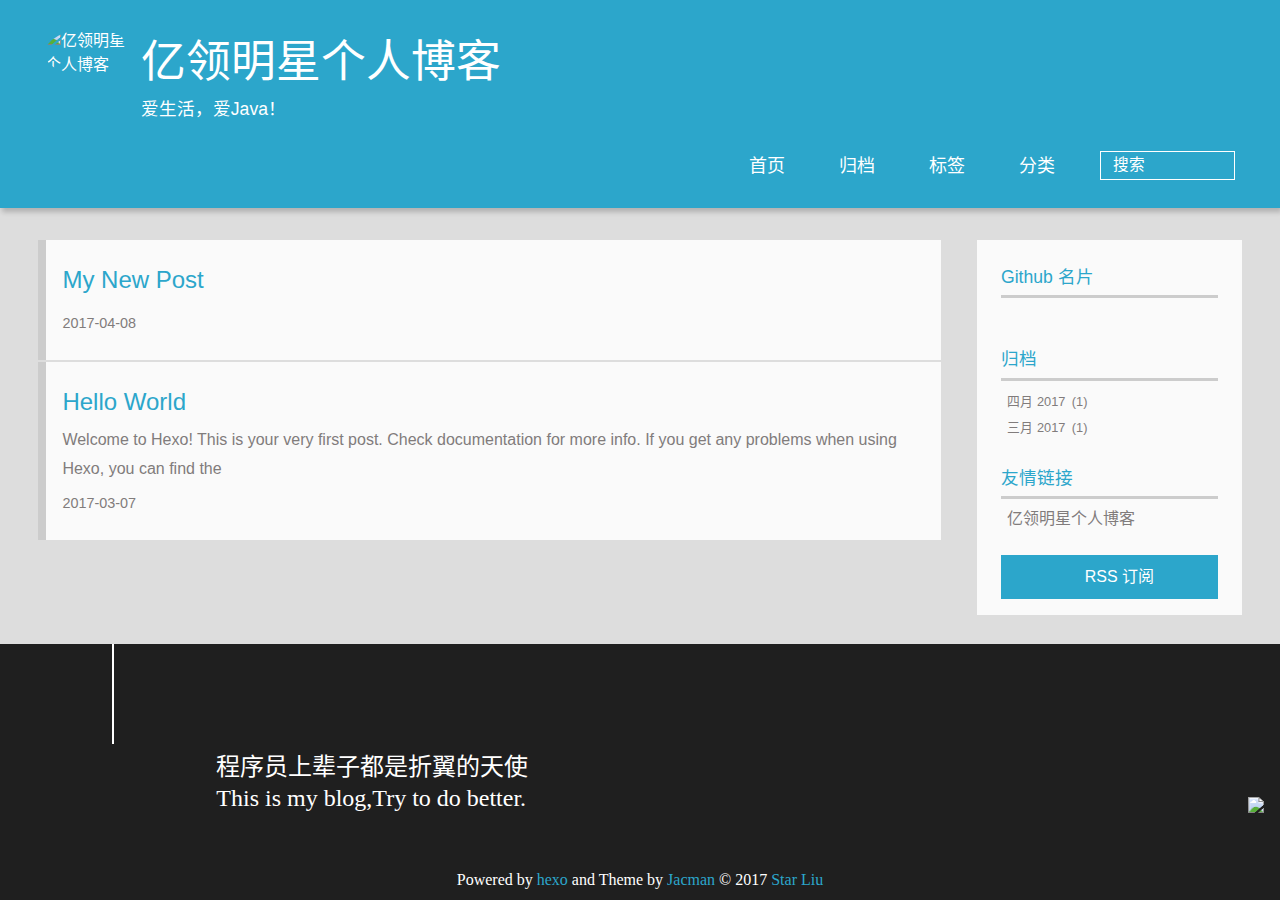
==== commit b9d36ada: "Site updated: 2017-03-13 22:57:55" ====
--- a/index.html
+++ b/index.html
@@ -40,7 +40,7 @@
 <div>
 		
 			<div id="imglogo">
-				<a href="/"><img src="/img/山治.jpg" alt="亿领明星个人博客" title="亿领明星个人博客"/></a>
+				<a href="/"><img src="/img/shanzhi.jpg" alt="亿领明星个人博客" title="亿领明星个人博客"/></a>
 			</div>
 			
 			<div id="textlogo">
@@ -63,11 +63,10 @@
 					
 					<li>
  					
-					<form class="search" action="//google.com/search" method="get" accept-charset="utf-8">
-						<label>Search</label>
-						<input type="search" id="search" name="q" autocomplete="off" maxlength="20" placeholder="搜索" />
-						<input type="hidden" name="q" value="site:stargg.github.io">
-					</form>
+						<form class="search" action="http://zhannei.baidu.com/cse/search" target="_blank">
+							<label>Search</label>
+						<input name="s" type="hidden" value= 915014821096512000 ><input type="text" name="q" size="30" placeholder="搜索"><br>
+						</form>
 					
 					</li>
 				</ul>
@@ -80,7 +79,7 @@
   
 <section class="post" itemscope itemprop="blogitem">
   
-    <a href="/2017/03/08/My-New-Post/" title="My New Post" itemprop="url">
+    <a href="/2017/04/08/My-New-Post/" title="My New Post" itemprop="url">
   
     <h1 itemprop="name">My New Post</h1>
     
@@ -88,7 +87,7 @@
            <p itemprop="description" ></p>
         
     
-    <time datetime="2017-03-08T14:34:25.000Z" itemprop="datePublished">2017-03-08</time>
+    <time datetime="2017-04-08T14:34:25.000Z" itemprop="datePublished">2017-04-08</time>
   </a>
 </section>
 
@@ -138,15 +137,26 @@
   
 
   
-
-  
   <div class="archiveslist">
     <p class="asidetitle"><a href="/archives">归档</a></p>
-      <ul class="archive-list"><li class="archive-list-item"><a class="archive-list-link" href="/archives/2017/03/">三月 2017</a><span class="archive-list-count">2</span></li></ul>
+      <ul class="archive-list"><li class="archive-list-item"><a class="archive-list-link" href="/archives/2017/04/">四月 2017</a><span class="archive-list-count">1</span></li><li class="archive-list-item"><a class="archive-list-link" href="/archives/2017/03/">三月 2017</a><span class="archive-list-count">1</span></li></ul>
   </div>
 
 
   
+
+  <div class="linkslist">
+  <p class="asidetitle">友情链接</p>
+    <ul>
+        
+          <li>
+            
+            	<a href="http://elstar.top" target="_blank" title="亿领明星个人博客">亿领明星个人博客</a>
+            
+          </li>
+        
+    </ul>
+</div>
 
   <div class="rsspart">
 	<a href="/atom.xml" target="_blank" title="rss">RSS 订阅</a>
